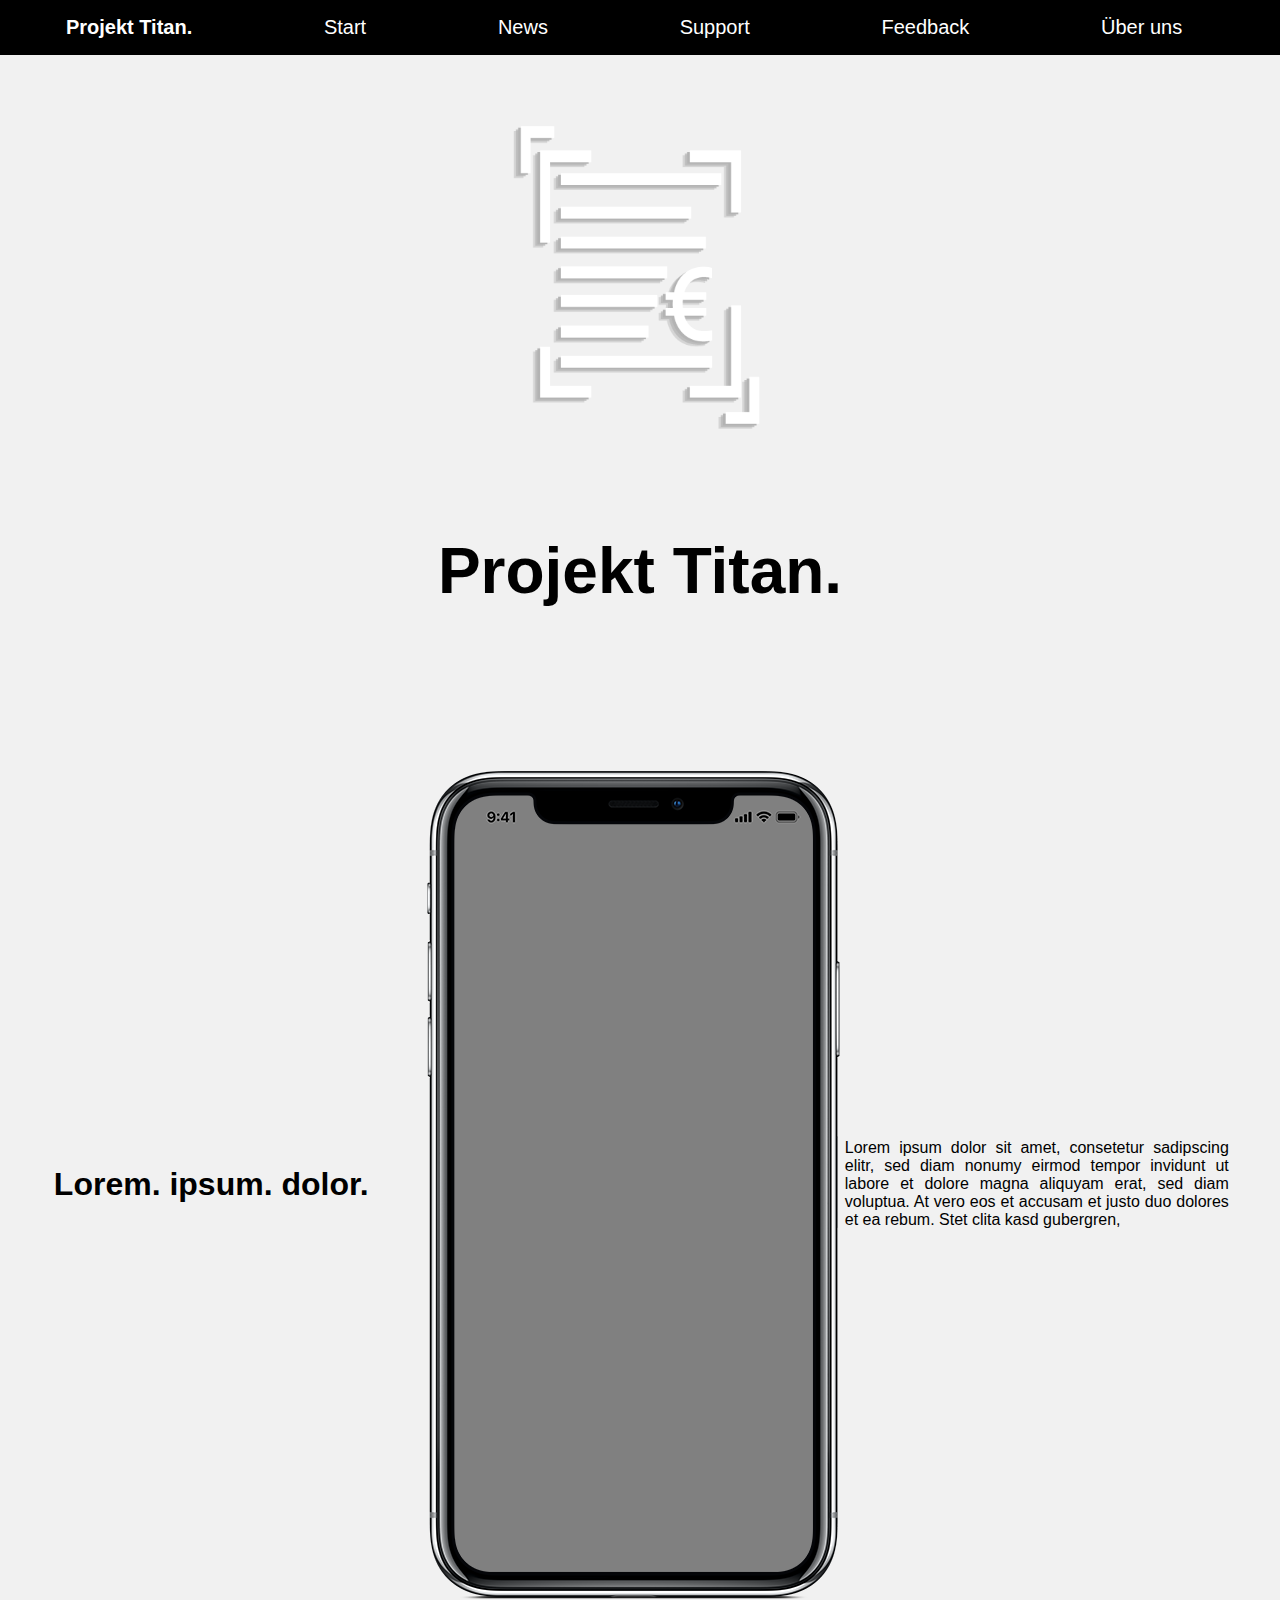
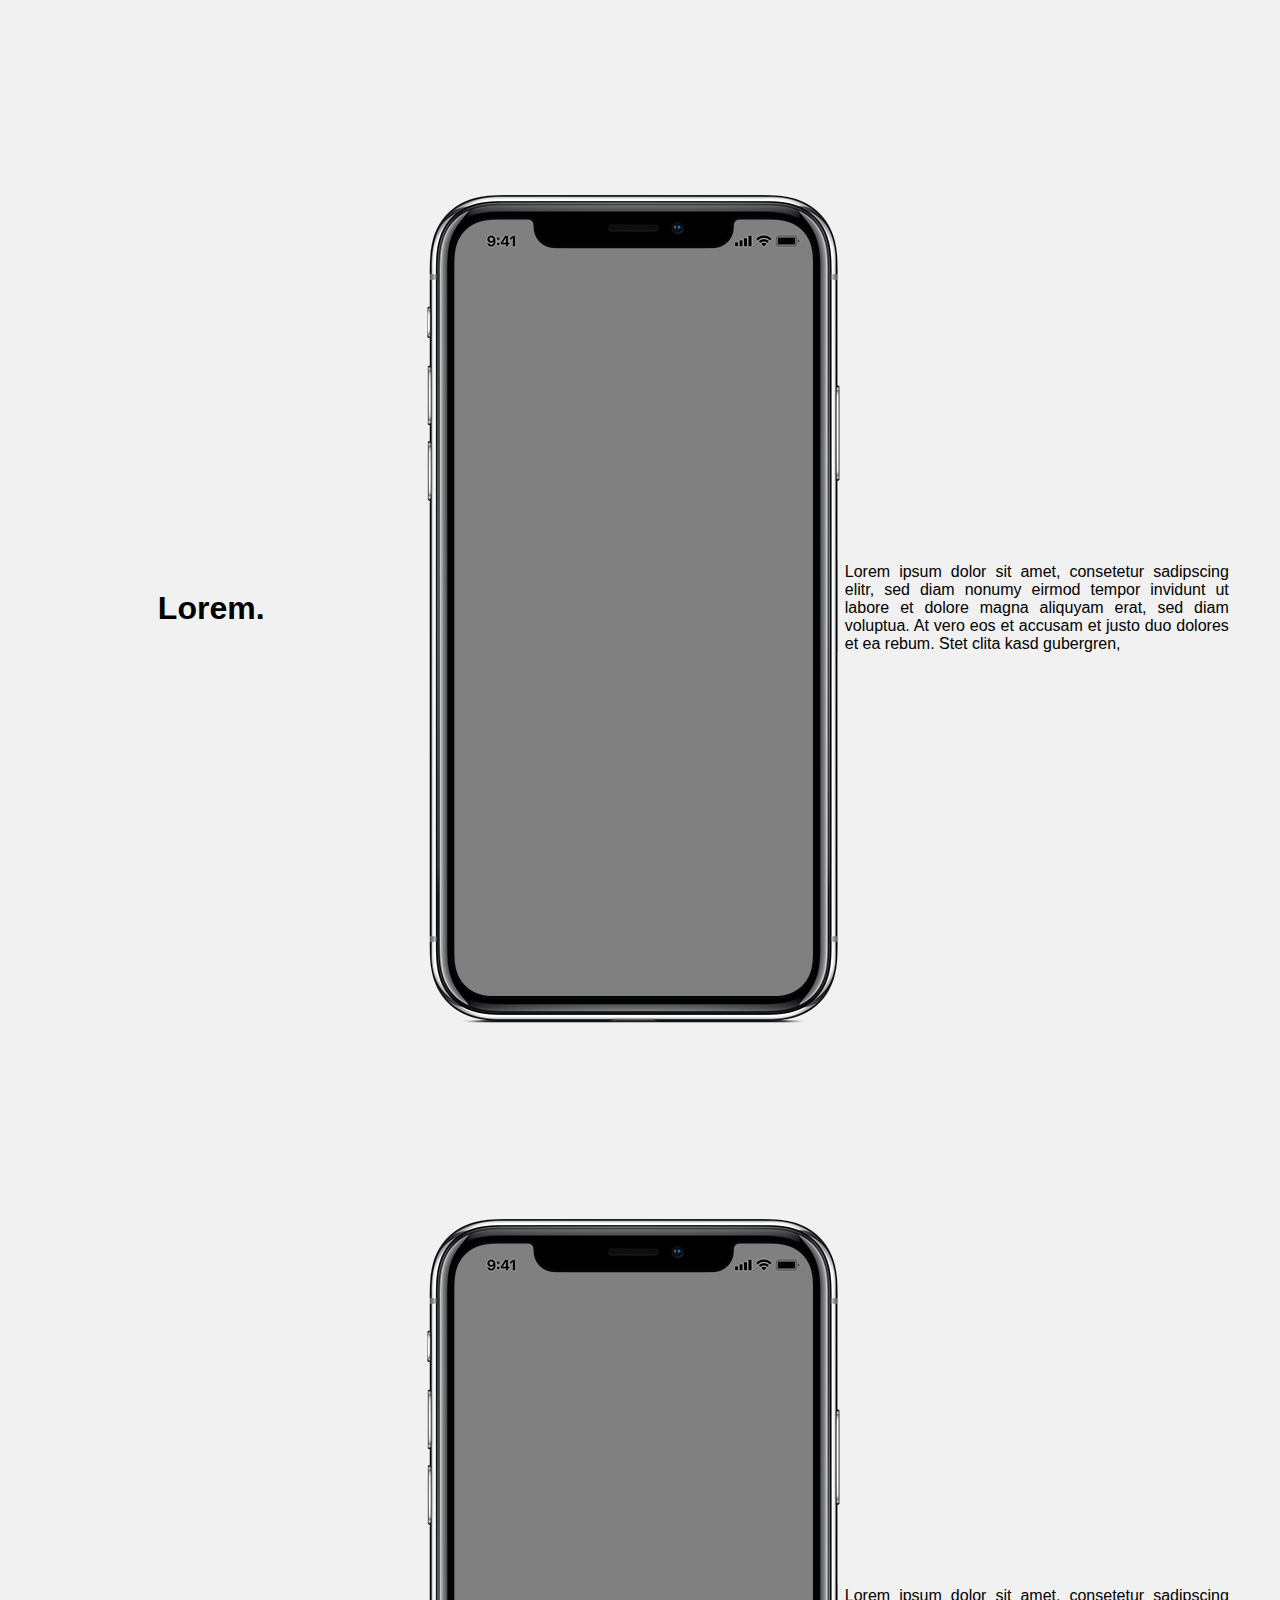
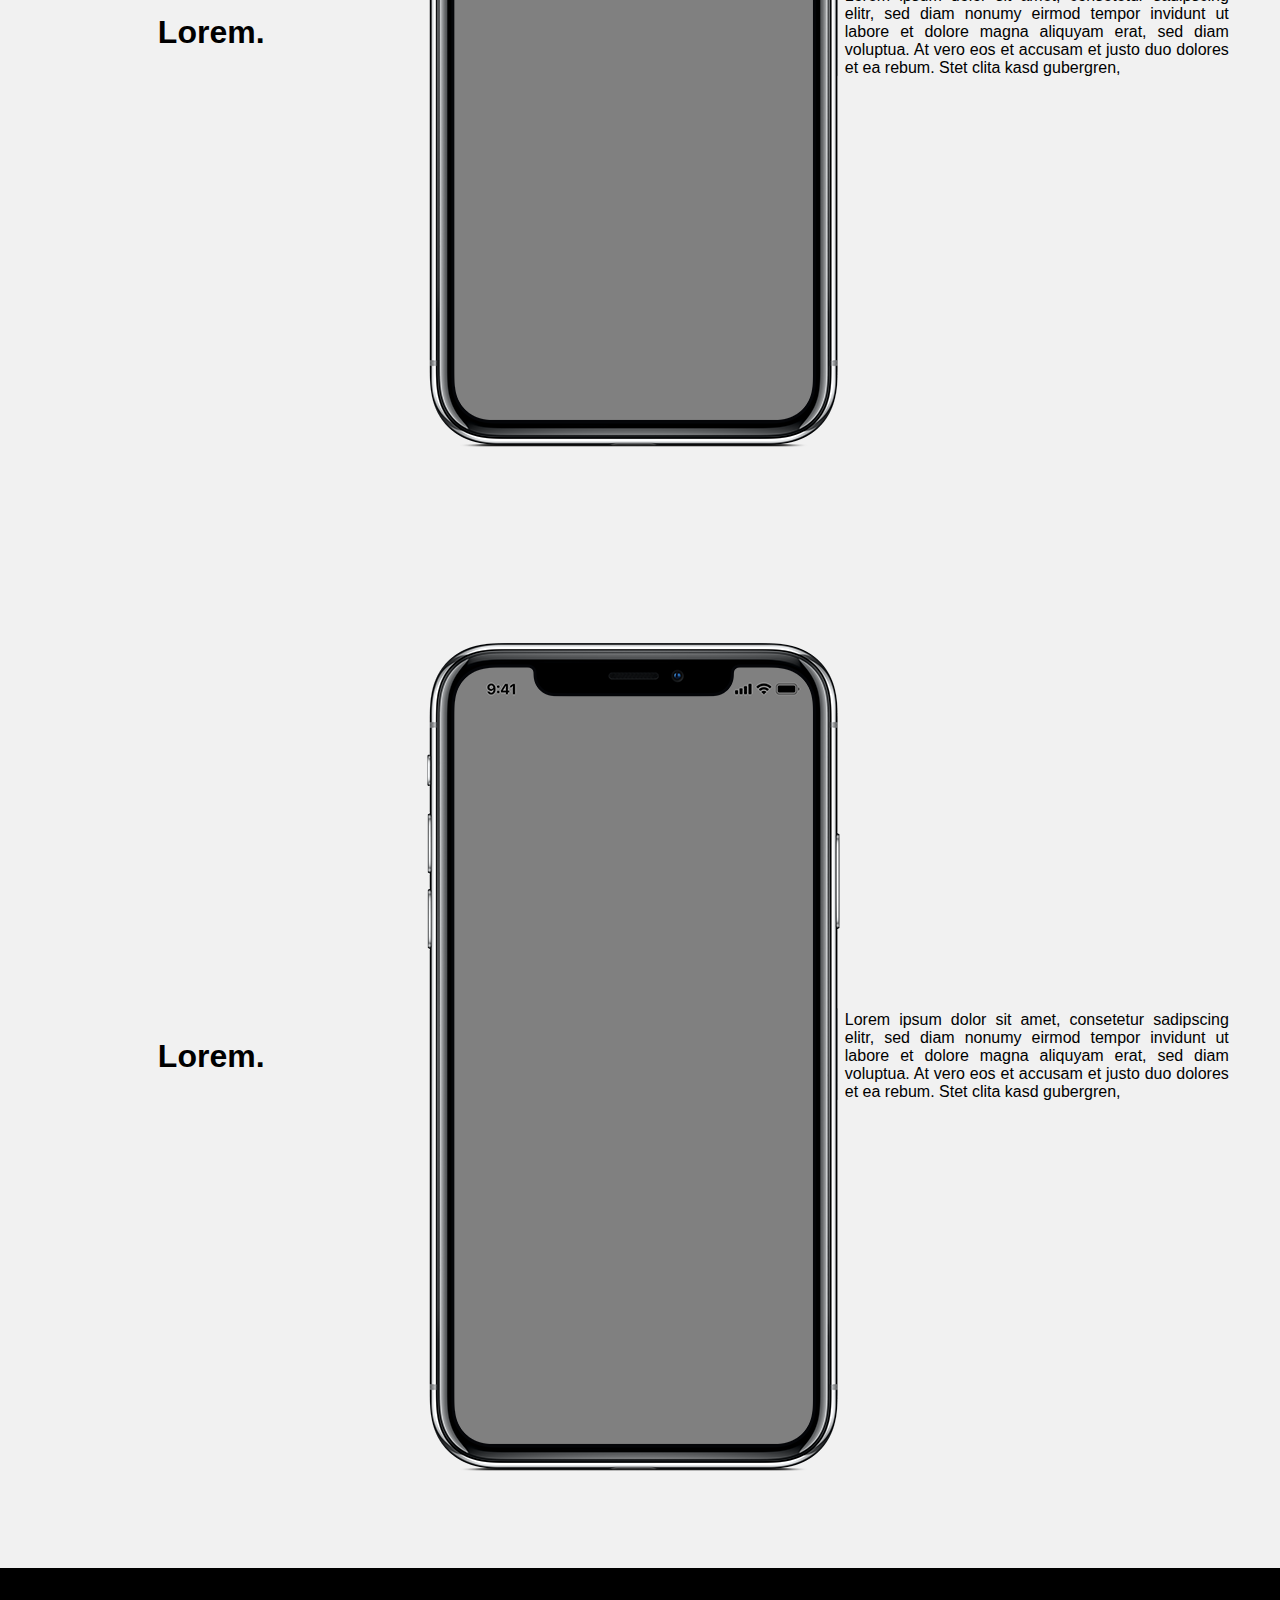
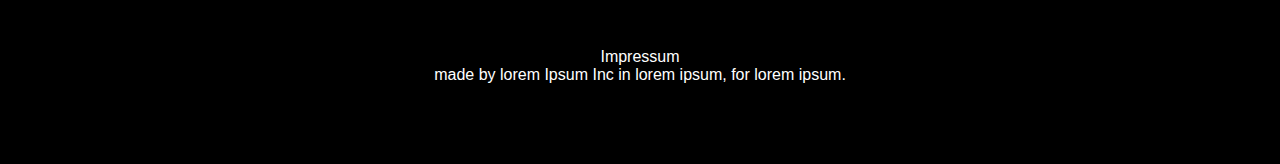
==== index.html @ 903d9c0c "- added über uns. - linked it in all sites..." ====
<!DOCTYPE html>
<html lang="en">
<head>
    <meta charset="UTF-8">
    <title>Projekt Titan</title>
    <link rel="stylesheet" href="style/basic.css">
    <link rel="stylesheet" href="fonts/css/font-awesome.css">
    <link rel="stylesheet" href="style/home.css">
    <link rel="stylesheet" href="style/nav.css">


</head>
<body>


    <nav class="main-menu">
        <p class="titan">Projekt Titan.</p>
        <a class="menu">Start</a>
        <a href="sites/news.html" class="menu">News</a>
        <a class="menu">Support</a>
        <a href="sites/feedback.html" class="menu">Feedback</a>
        <a href="sites/UeberUns.html" class="menu">Über uns</a>

    </nav>

    <main>
        <div class="header">
            <img src="img/Phobit_Logo.png">
            <p>Projekt Titan.</p>

        </div>


        <div class="func1">
            <div class="func">
                <p>Lorem. ipsum. dolor. </p>
            </div>
            <div class="iPhone-img">
                <img src="img/iPhone-X-Silver.png">
            </div>
            <div class="description">
                <p>Lorem ipsum dolor sit amet, consetetur sadipscing elitr, sed diam nonumy eirmod tempor invidunt ut labore et dolore magna aliquyam erat, sed diam voluptua. At vero eos et accusam et justo duo dolores et ea rebum. Stet clita kasd gubergren,</p>
            </div>
        </div>

        <div class="func1">
            <div class="func">
                <p>Lorem.</p>
            </div>
            <div class="iPhone-img">
                <img src="img/iPhone-X-Silver.png">
            </div>
            <div class="description">
                <p>Lorem ipsum dolor sit amet, consetetur sadipscing elitr, sed diam nonumy eirmod tempor invidunt ut labore et dolore magna aliquyam erat, sed diam voluptua. At vero eos et accusam et justo duo dolores et ea rebum. Stet clita kasd gubergren,</p>
            </div>
        </div>
    <div class="func1">
        <div class="func">
            <p>Lorem.</p>
        </div>
        <div class="iPhone-img">
            <img src="img/iPhone-X-Silver.png">
        </div>
        <div class="description">
            <p>Lorem ipsum dolor sit amet, consetetur sadipscing elitr, sed diam nonumy eirmod tempor invidunt ut labore et dolore magna aliquyam erat, sed diam voluptua. At vero eos et accusam et justo duo dolores et ea rebum. Stet clita kasd gubergren,</p>
        </div>
    </div>

    <div class="func1">
        <div class="func">
            <p>Lorem.</p>
        </div>
        <div class="iPhone-img">
            <img src="img/iPhone-X-Silver.png">
        </div>
        <div class="description">
            <p>Lorem ipsum dolor sit amet, consetetur sadipscing elitr, sed diam nonumy eirmod tempor invidunt ut labore et dolore magna aliquyam erat, sed diam voluptua. At vero eos et accusam et justo duo dolores et ea rebum. Stet clita kasd gubergren,</p>
        </div>
    </div>






    </main>

    <footer>
        <p>Impressum</p>
        <p>made by lorem Ipsum Inc in lorem ipsum, for lorem ipsum.</p>
    </footer>

</body>
</html>
---- style/basic.css ----
html{

/*
*
* Put any additional standard things in here!
*
*/

}

html, body{
    font-family: "SF_Pro", sans-serif;
    font-size: medium;
    margin: 0;
    padding: 0;


}

.header{

    margin: 0;
    font-size: 4rem;
    font-weight: 900;
    text-align: center;
    padding: 0rem 2rem;


}

footer{
    padding: 5rem 0rem;
    background-color: black;
}
footer p{
    background-color: black;
    color: white;
    font-weight: 200;


    margin: 0;

    text-align: center;

}


@font-face {
    font-family: SF_Pro;
    src: url(../fonts/font-awesome-4.7.0/SF_Pro.otf);

    font-family: SF_Pro_Bold;
    src: url(../fonts/font-awesome-4.7.0/SF_Pro_Bold.otf);

    font-family: SF_Pro_Light;
    src: url(../fonts/font-awesome-4.7.0/SF_Pro_Light.otf);

    font-family: SF_Pro_Thin;
    src: url(../fonts/font-awesome-4.7.0/SF_Pro_Thin.otf);
}
---- style/home.css ----
html, body{
    margin: 0;
    padding: 0;
    font-family: "SF Pro Display", sans-serif;
    background-color: #f1f1f1;
}



.header{
    margin: 0;
    font-size: 4rem;
    font-weight: 900;
    text-align: center;
    padding: 0rem 0rem;


}

.header img{
    align-self: center;
    width: 360px;
    height: 360px;
    padding-top: 2.5rem;
}


.func1{
    display: flex;
    flex-direction: row;
    align-items: center;

}
.func1 .func{
    max-width: 33%;
    text-align: center;
    flex-grow: 1;

    margin: 0;
    padding: 0;

    font-size: 2rem;
    font-weight: 800;




}
.func1 .description{
    text-align: justify;
    max-width: 30%;
    flex-wrap: wrap;

    margin: 0;
    padding: 0;


    font-weight: 300;


}


.iPhone-img{

    max-width: 33%;
    flex-grow: 1;
    display: flex;
    margin: 0;
    padding: 0;
    justify-content: center;

}
.iPhone-img img{
    justify-content: center;
}

/*
footer{
    padding: 5rem 0rem;
    background-color: black;
}
footer p{
    background-color: black;
    color: white;
    font-weight: 200;


    margin: 0;

    text-align: center;

}
*/

@media screen and (max-width: 1200px){
    .iPhone-img img{
        max-width: 195px;
        height: 341px;
    }
    nav{
        flex-direction: column;
        font-size: 1.25rem;
        margin: 0;
        padding: 0;
    }
    nav p{
        padding: 1rem 0;
        margin: 0;
        width: 100%;
    }
    nav .titan{
        text-align: center;
        font-size: 1.75rem;
        width: 100%;
    }
    .func1{
        flex-direction: column;
    }
    .func1 .func{
        max-width: 90%;
    }
    .func1 .description{
        max-width: 70%;
    }


}
---- style/nav.css ----
nav{
    display: flex;
    flex-direction: row;
    background-color: black;
    padding: 0;
    margin: 0;
    padding-right: 2rem;
    justify-content: flex-end;
    font-size: 1.25rem;
    align-items: center;
    overflow: auto;
}
nav a, nav p.titan{
    margin: 0;
    padding: 1rem 4rem;
    font-weight: 200;
    color: white;
    flex-grow: 1;
    background-color: black;
    text-align: center;
    transition: 1s ease;
    text-decoration: none;


}
nav p.titan{
    font-weight: bolder;
    align-self: flex-start;

}

nav a.menu:hover{
    background-color: dimgray;
    cursor: pointer;

}


@media screen and (max-width: 1200px){
    nav{
        flex-direction: column;
        justify-content: center;
    }
    p.titan{
        font-size: 0;
        width: 100%;
        padding: 0rem;
        margin: 0;
    }
    nav a{
        width: 100%;
        padding-top: 1rem;
        padding-bottom: 0.75rem;
        margin: 0;
    }
}
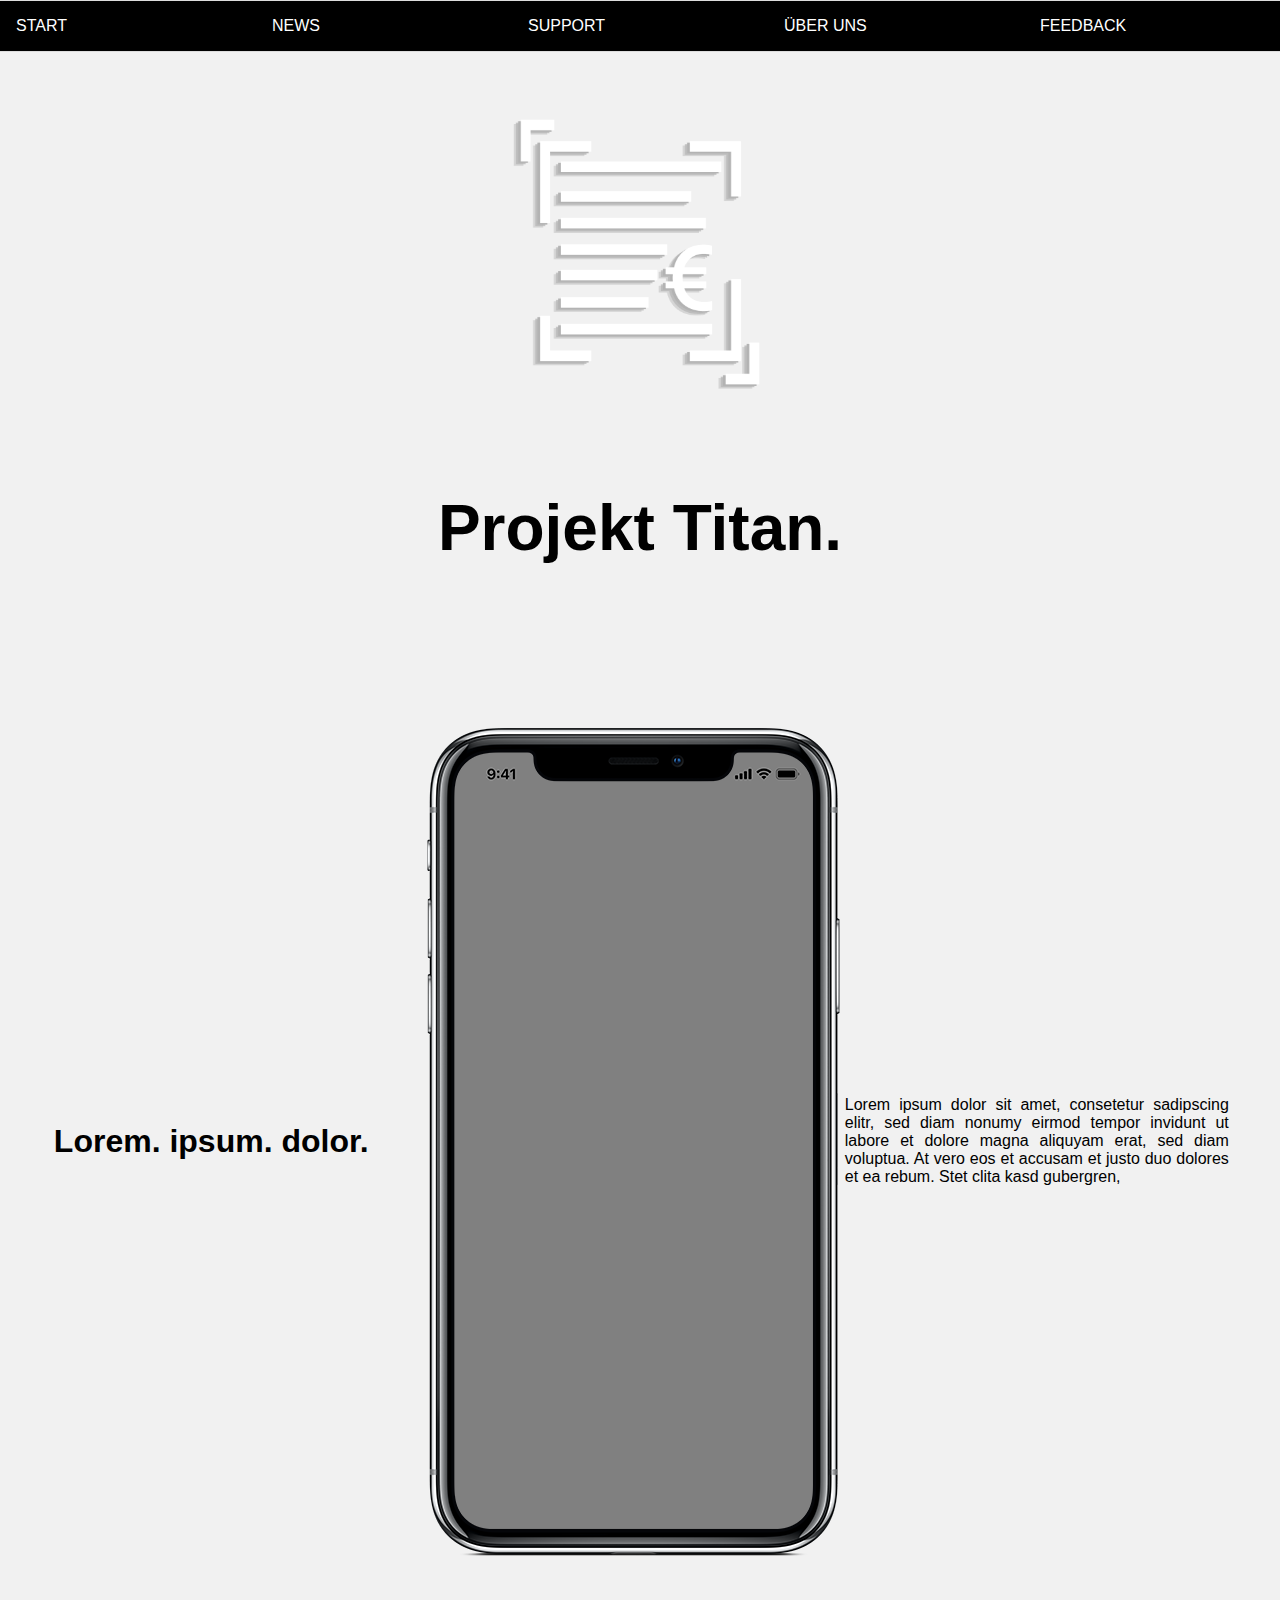
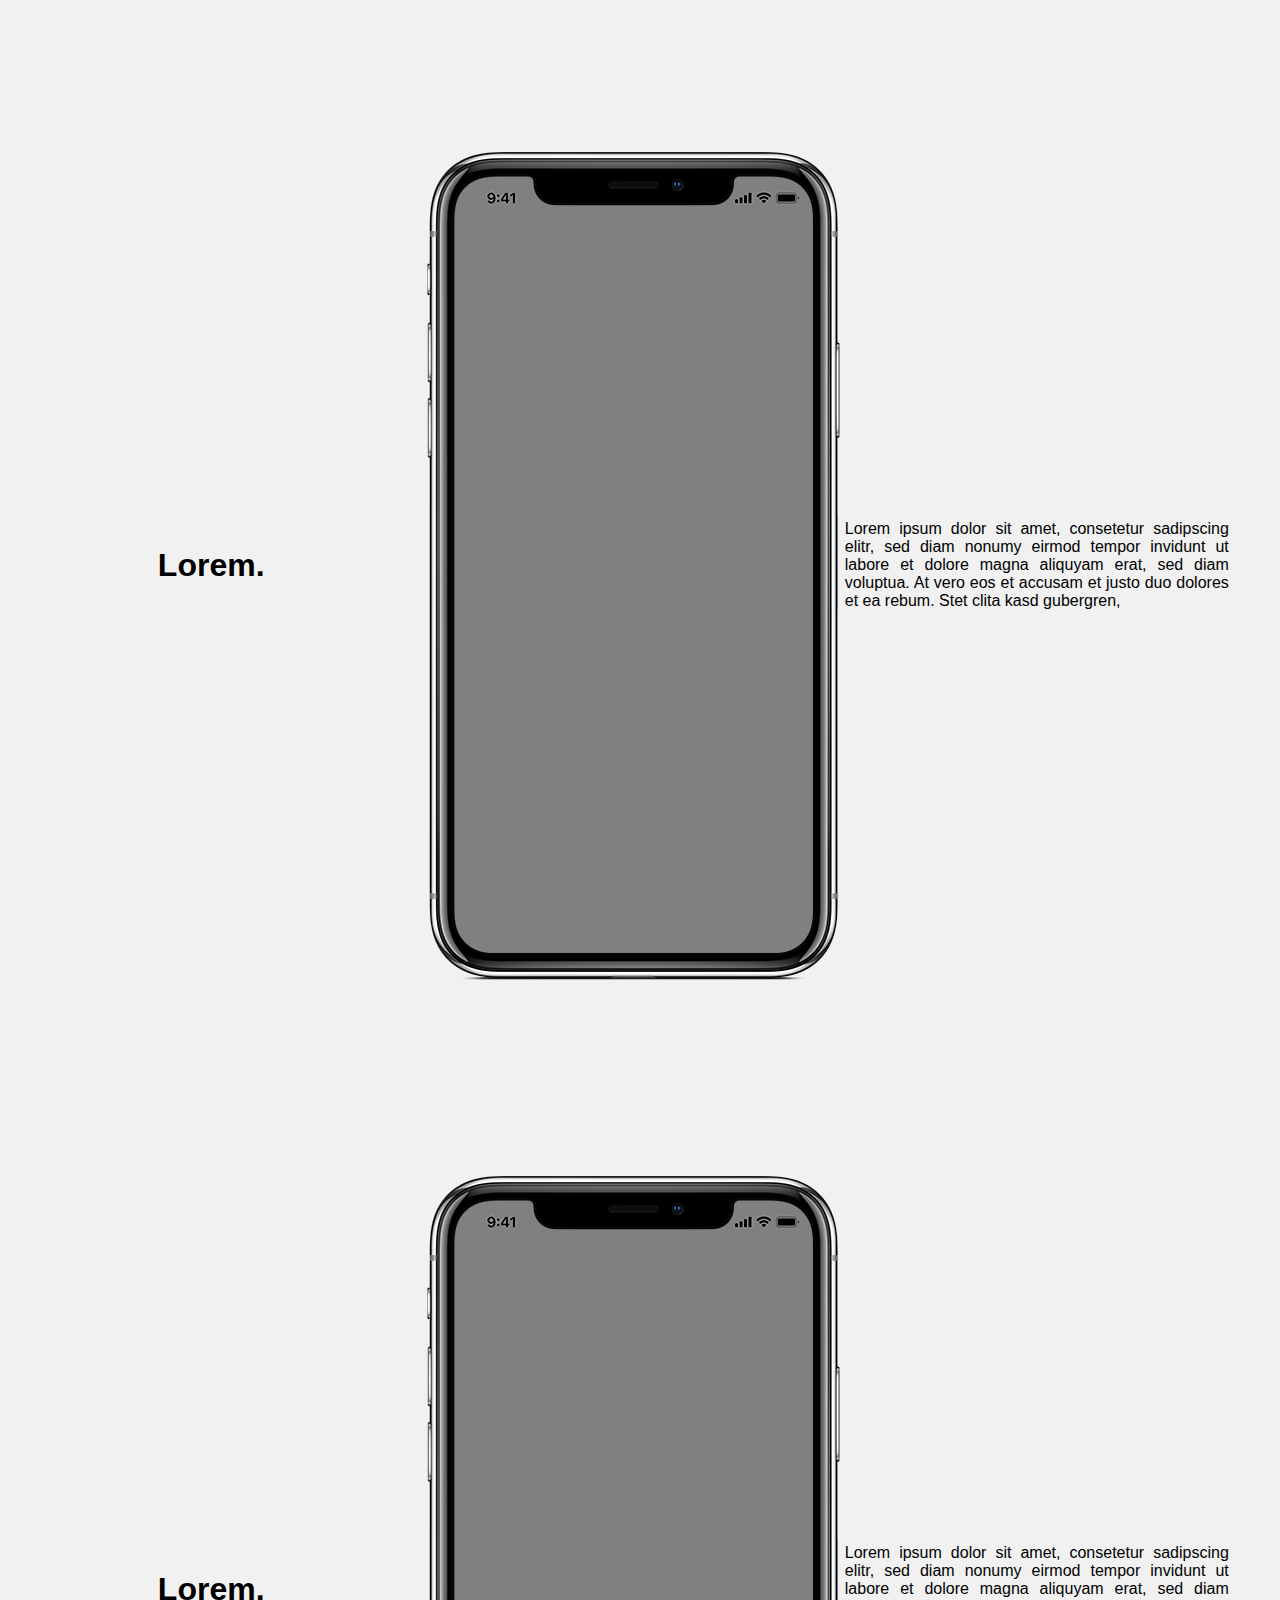
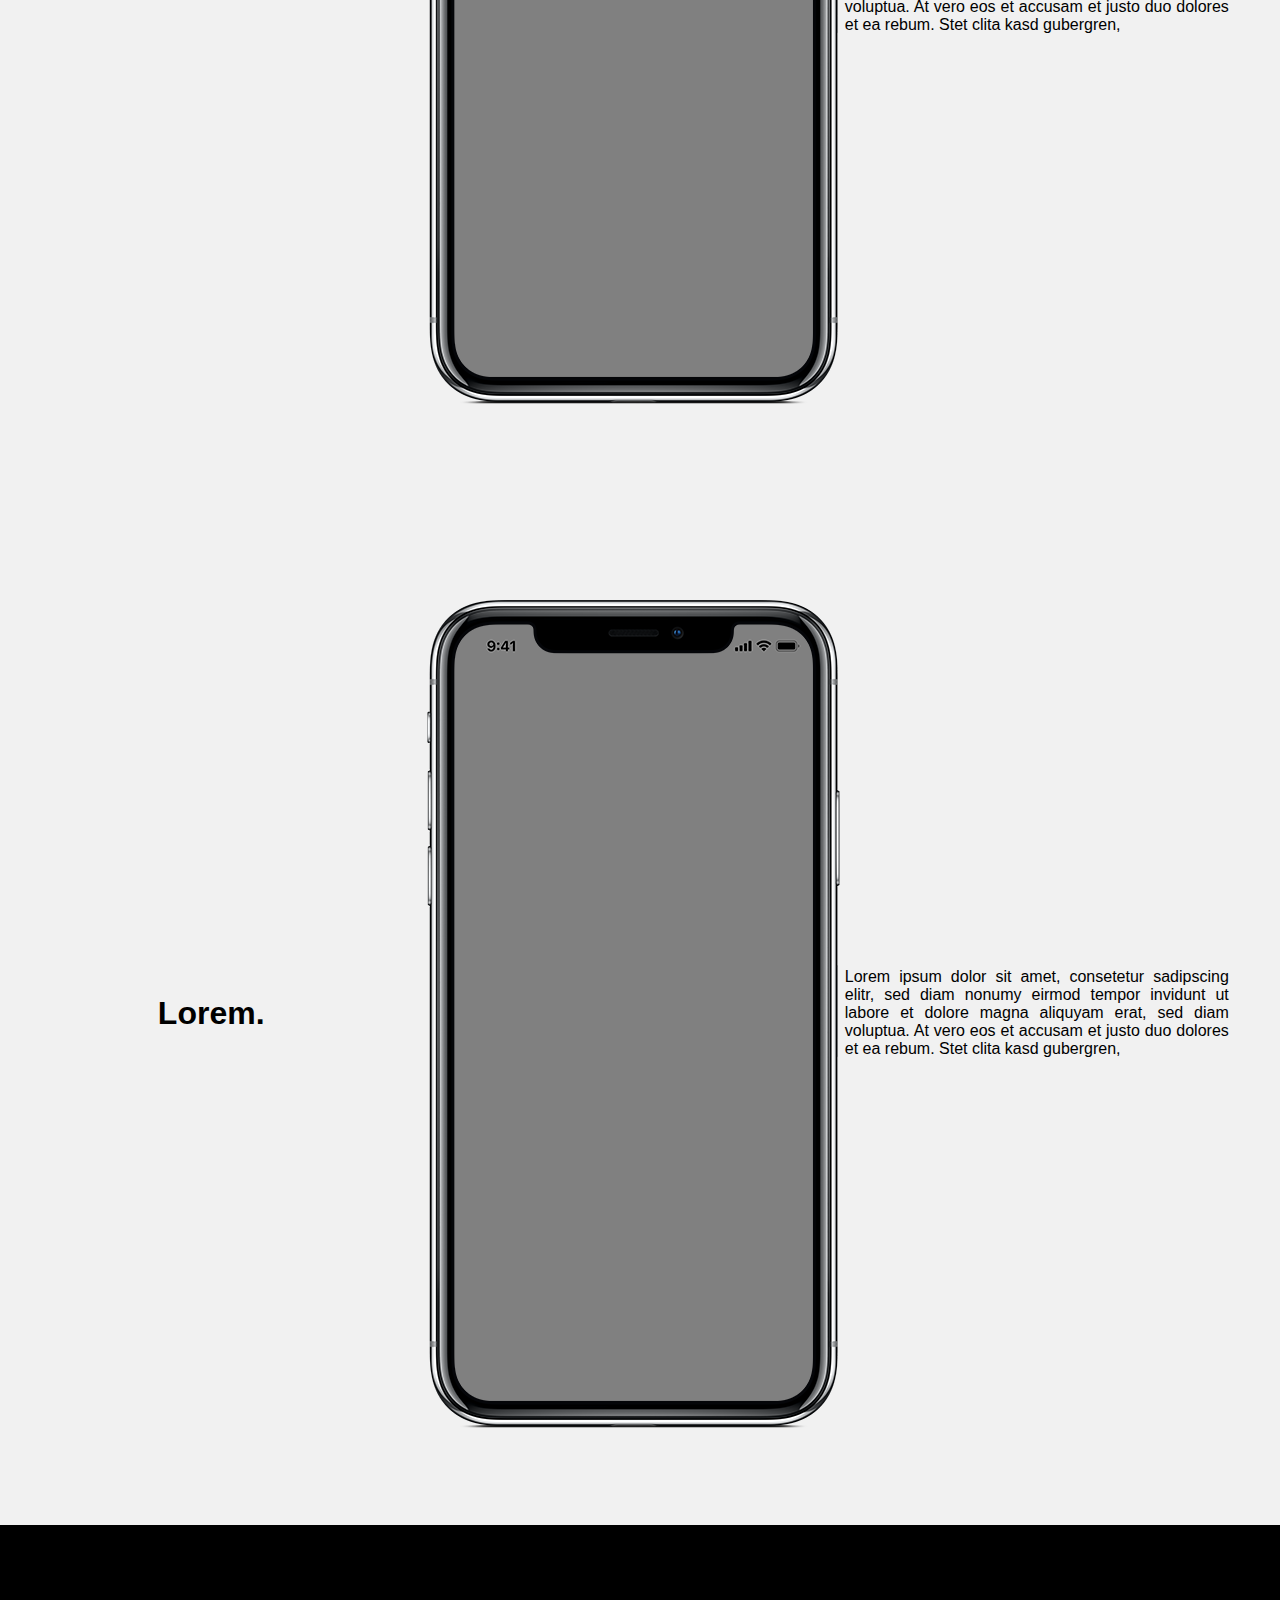
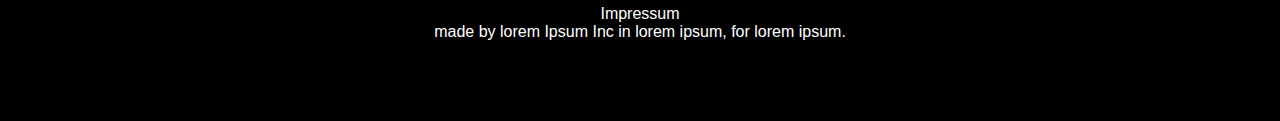
==== commit 3cd07108: "Added sticky" ====
--- a/index.html
+++ b/index.html
@@ -6,22 +6,27 @@
     <link rel="stylesheet" href="style/basic.css">
     <link rel="stylesheet" href="fonts/css/font-awesome.css">
     <link rel="stylesheet" href="style/home.css">
-    <link rel="stylesheet" href="style/nav.css">
+    <link rel="stylesheet" href="style/newNav.css">
+    <script src="js/sticky.js" defer="defer"></script>
 
 
 </head>
 <body>
 
 
-    <nav class="main-menu">
-        <p class="titan">Projekt Titan.</p>
-        <a class="menu">Start</a>
-        <a href="sites/news.html" class="menu">News</a>
-        <a class="menu">Support</a>
-        <a href="sites/feedback.html" class="menu">Feedback</a>
-        <a href="sites/UeberUns.html" class="menu">Über uns</a>
-
-    </nav>
+<nav class="main-navigation" id="navbar">
+    <ul class="menu">
+        <li><a href="#">Start</a></li>
+        <li><a href="sites/news.html">News</a></li>
+        <li class="menu-item-has-children"><a href="#">Support</a>
+            <ul class="sub-menu">
+                <li><a href="#">Q&A</a></li>
+            </ul>
+        </li>
+        <li><a href="sites/UeberUns.html">Über uns</a></li>
+        <li><a href="sites/feedback.html">Feedback</a></li>
+    </ul>
+</nav>
 
     <main>
         <div class="header">
@@ -90,5 +95,25 @@
         <p>made by lorem Ipsum Inc in lorem ipsum, for lorem ipsum.</p>
     </footer>
 
+
+
+<!--<script>-->
+    <!--window.onscroll = function() {myFunction()};-->
+
+    <!--var navbar = document.getElementById("navbar");-->
+    <!--var sticky = navbar.offsetTop;-->
+
+    <!--function myFunction() {-->
+        <!--if (window.pageYOffset >= sticky) {-->
+            <!--navbar.classList.add("sticky")-->
+        <!--} else {-->
+            <!--navbar.classList.remove("sticky");-->
+        <!--}-->
+    <!--}-->
+<!--</script>-->
+
+
+
+
 </body>
 </html>--- a/style/newNav.css
+++ b/style/newNav.css
@@ -0,0 +1,125 @@
+html{
+    margin: 0;
+    padding: 0;
+}
+
+
+
+*{
+    box-sizing:border-box;
+    font-family:"SF Pro Display", sans-serif;
+}
+
+.main-navigation{
+    border-top:1px solid #ddd;
+    border-bottom:1px solid #ddd;
+    background: black;
+    margin: 0;
+}
+.sticky {
+    position: fixed;
+    top: 0;
+    width: 100%
+}
+.sticky + .content {
+    padding-top: 60px;
+}
+
+ul{
+    margin:0;
+    padding:0;
+}
+
+.menu {
+    display: flex;
+    flex-direction: column;
+}
+
+li{
+    display:block;
+    list-style-type:none;
+    text-transform: uppercase;
+    width: 20%;
+}
+
+li a{
+    display:flex;
+    text-align:center;
+    text-decoration:none;
+    color: white;
+    padding:1rem;
+}
+
+li a:hover{
+    background:#777;
+    color:#fff;
+    transition: 0.5s ease;
+}
+
+
+@media (min-width: 800px) {
+    .menu{
+        flex-direction:row;
+        justify-content:space-between;
+    }
+}
+
+.menu-item-has-children > a:after{
+    font-family:'SF Pro Display';
+    padding:1px;
+    width: 100%;
+}
+
+nav ul ul {
+    display: none;
+}
+
+@media (min-width: 800px) {
+    nav ul ul {
+        display: none;
+        position:absolute;
+    }
+}
+
+nav ul li:hover > ul {
+    display:block;
+    color:#fff;
+    padding-left:2rem;
+}
+
+@media (min-width: 800px) {
+    nav ul li:hover > ul {
+        padding-left:0;
+        background:#777;
+    }
+
+    nav ul li:hover > ul a{
+        color:#fff;
+    }
+
+    .sub-menu li{
+        display:flex;
+        padding-right:2em;
+    }
+
+    .sub-menu li:hover, li a:hover{
+        background:#ddd;
+        color:#777;
+    }
+
+
+nav ul ul ul{
+    margin:0 0 0 100%;
+    box-shadow: 0 0 2px rgba(0, 0, 0, 0.6);
+}
+
+.menu-item-has-children .menu-item-has-children > a:after{
+    font-family:'SF Pro Display';
+    padding:1px;
+    transform: rotate(-90deg);
+}
+
+}
+
+
+
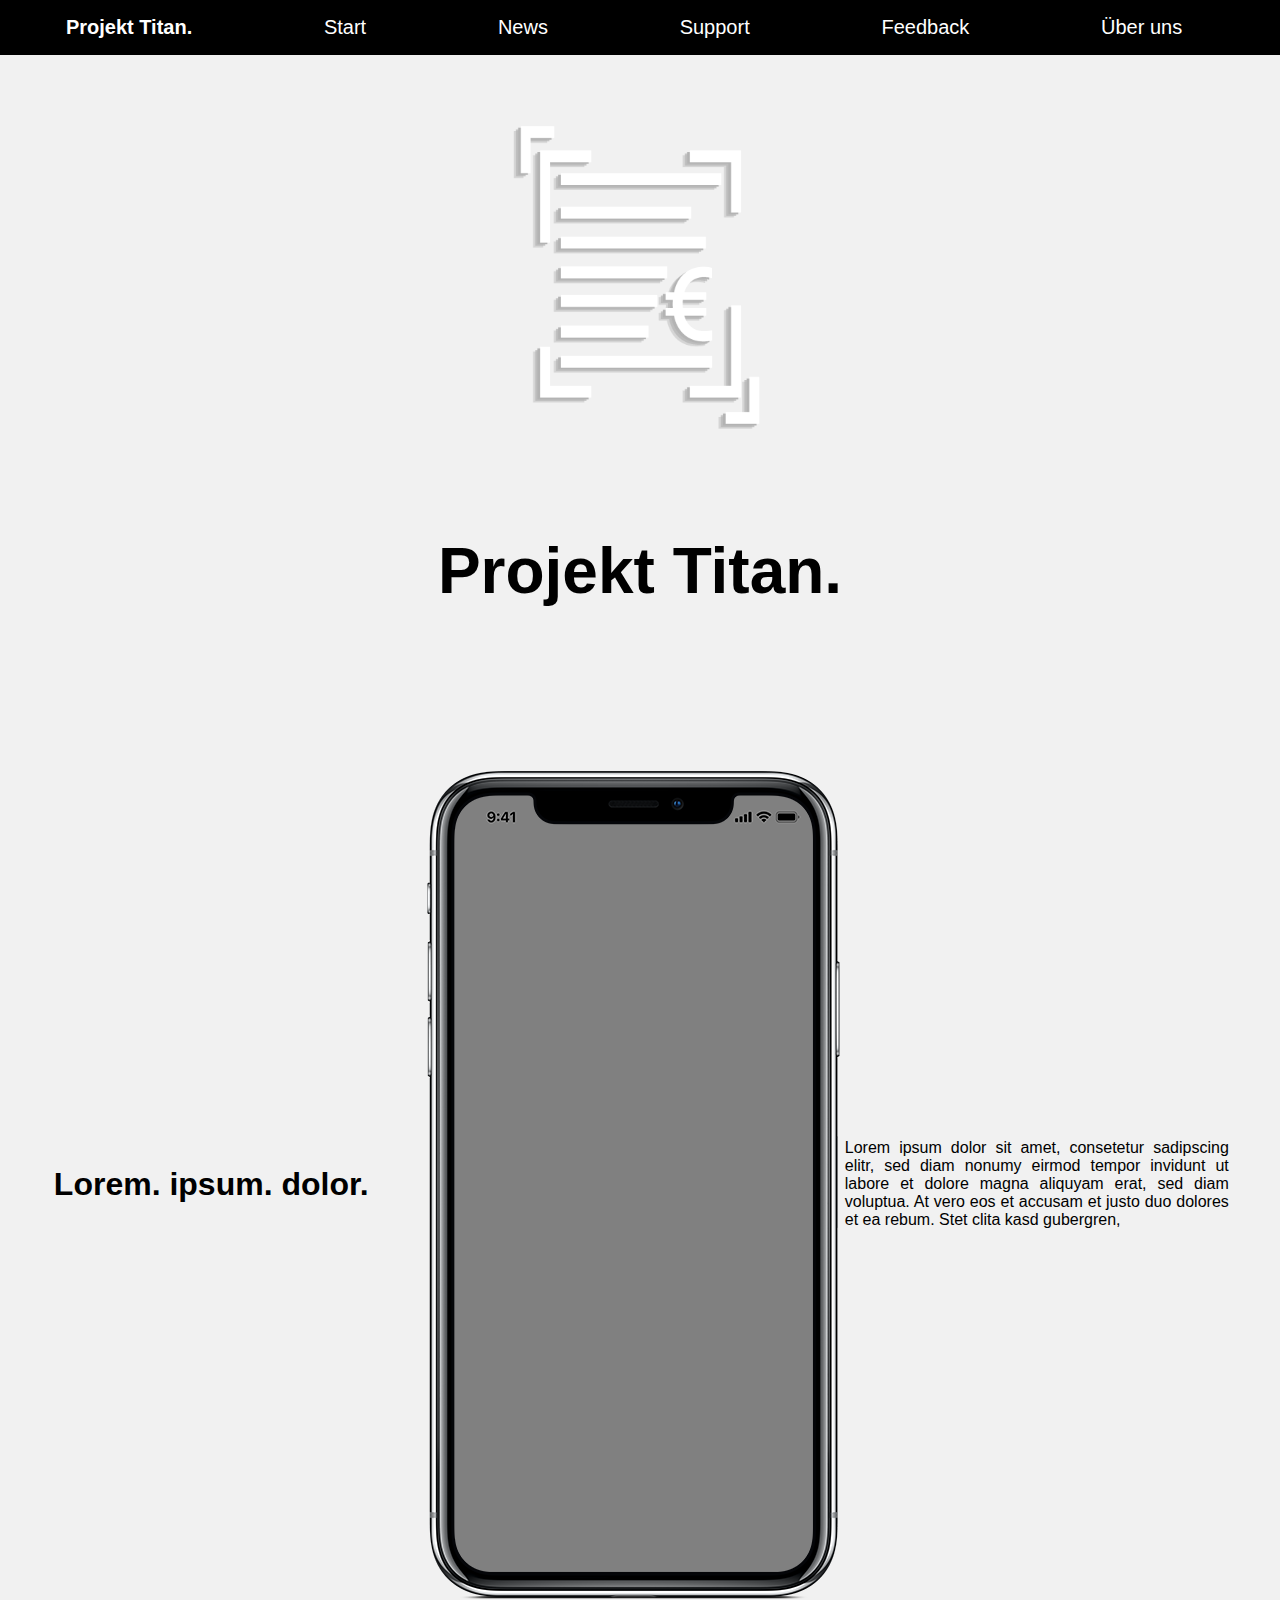
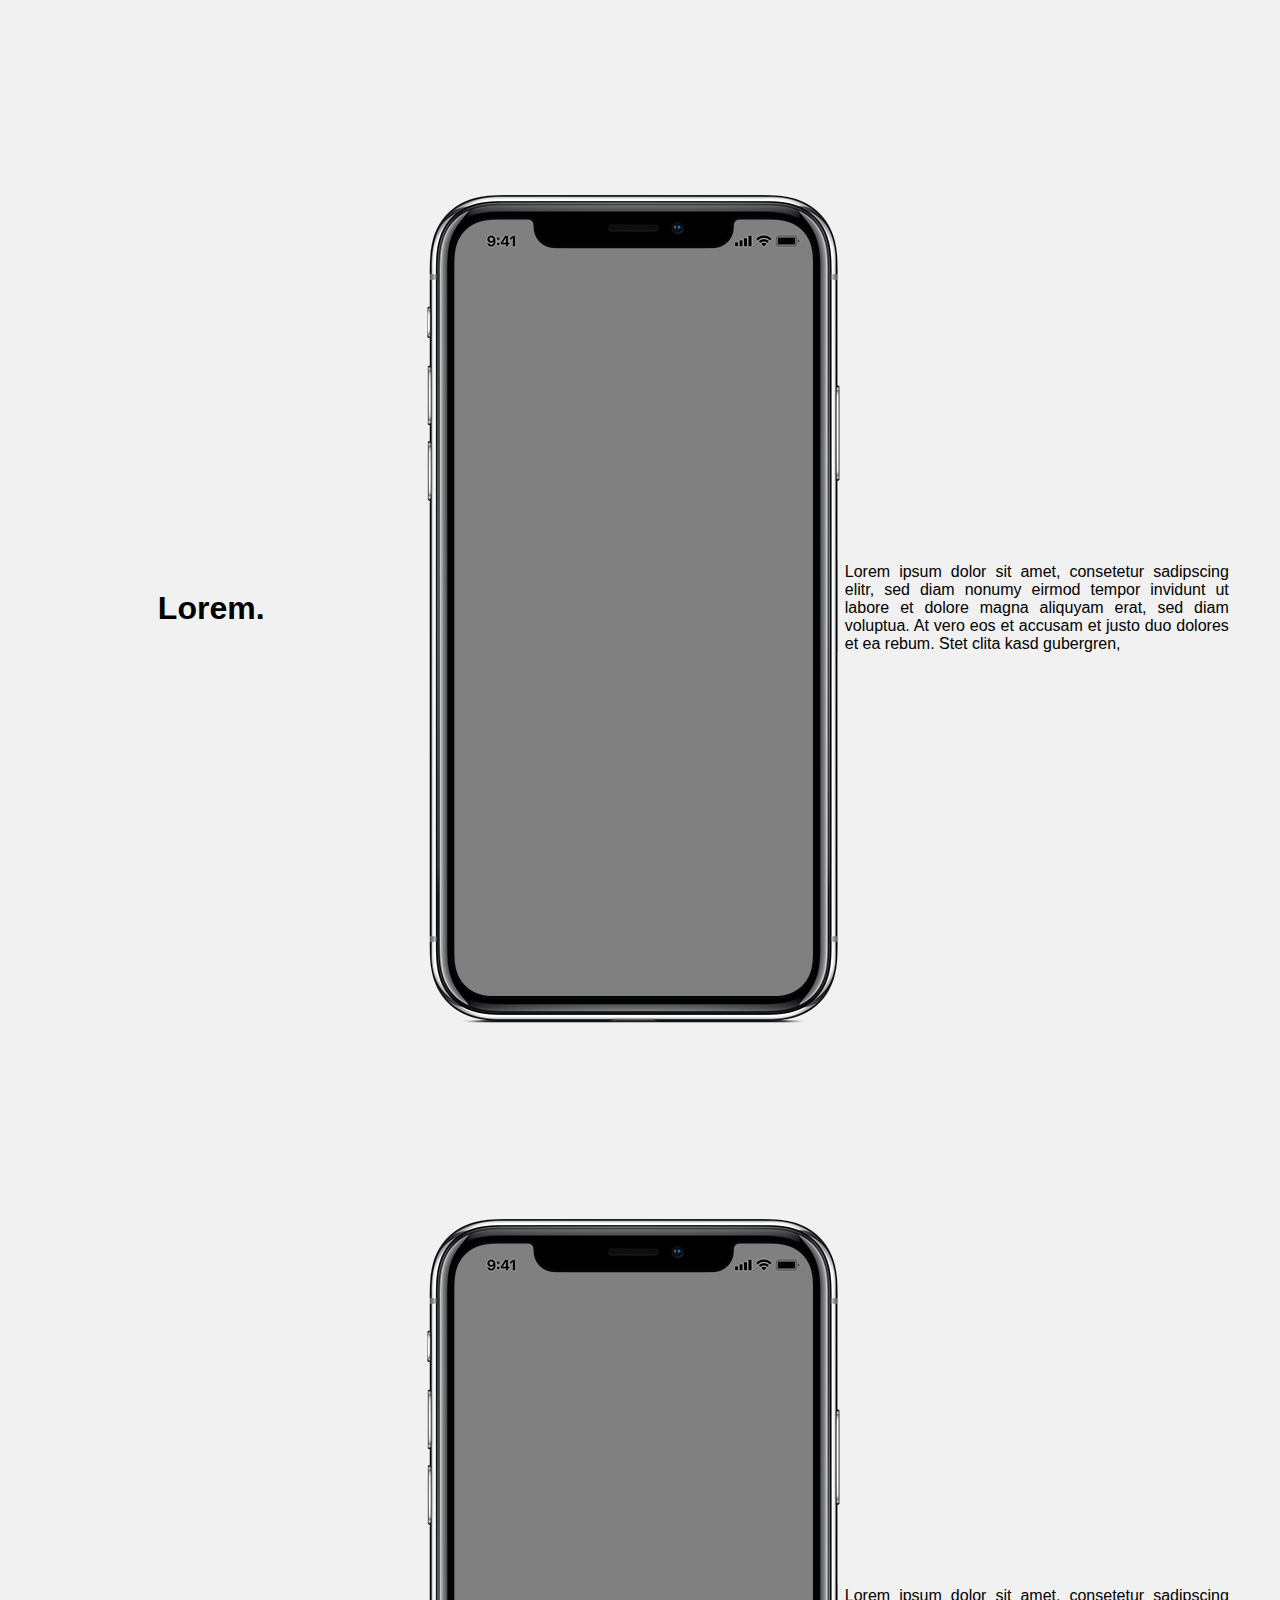
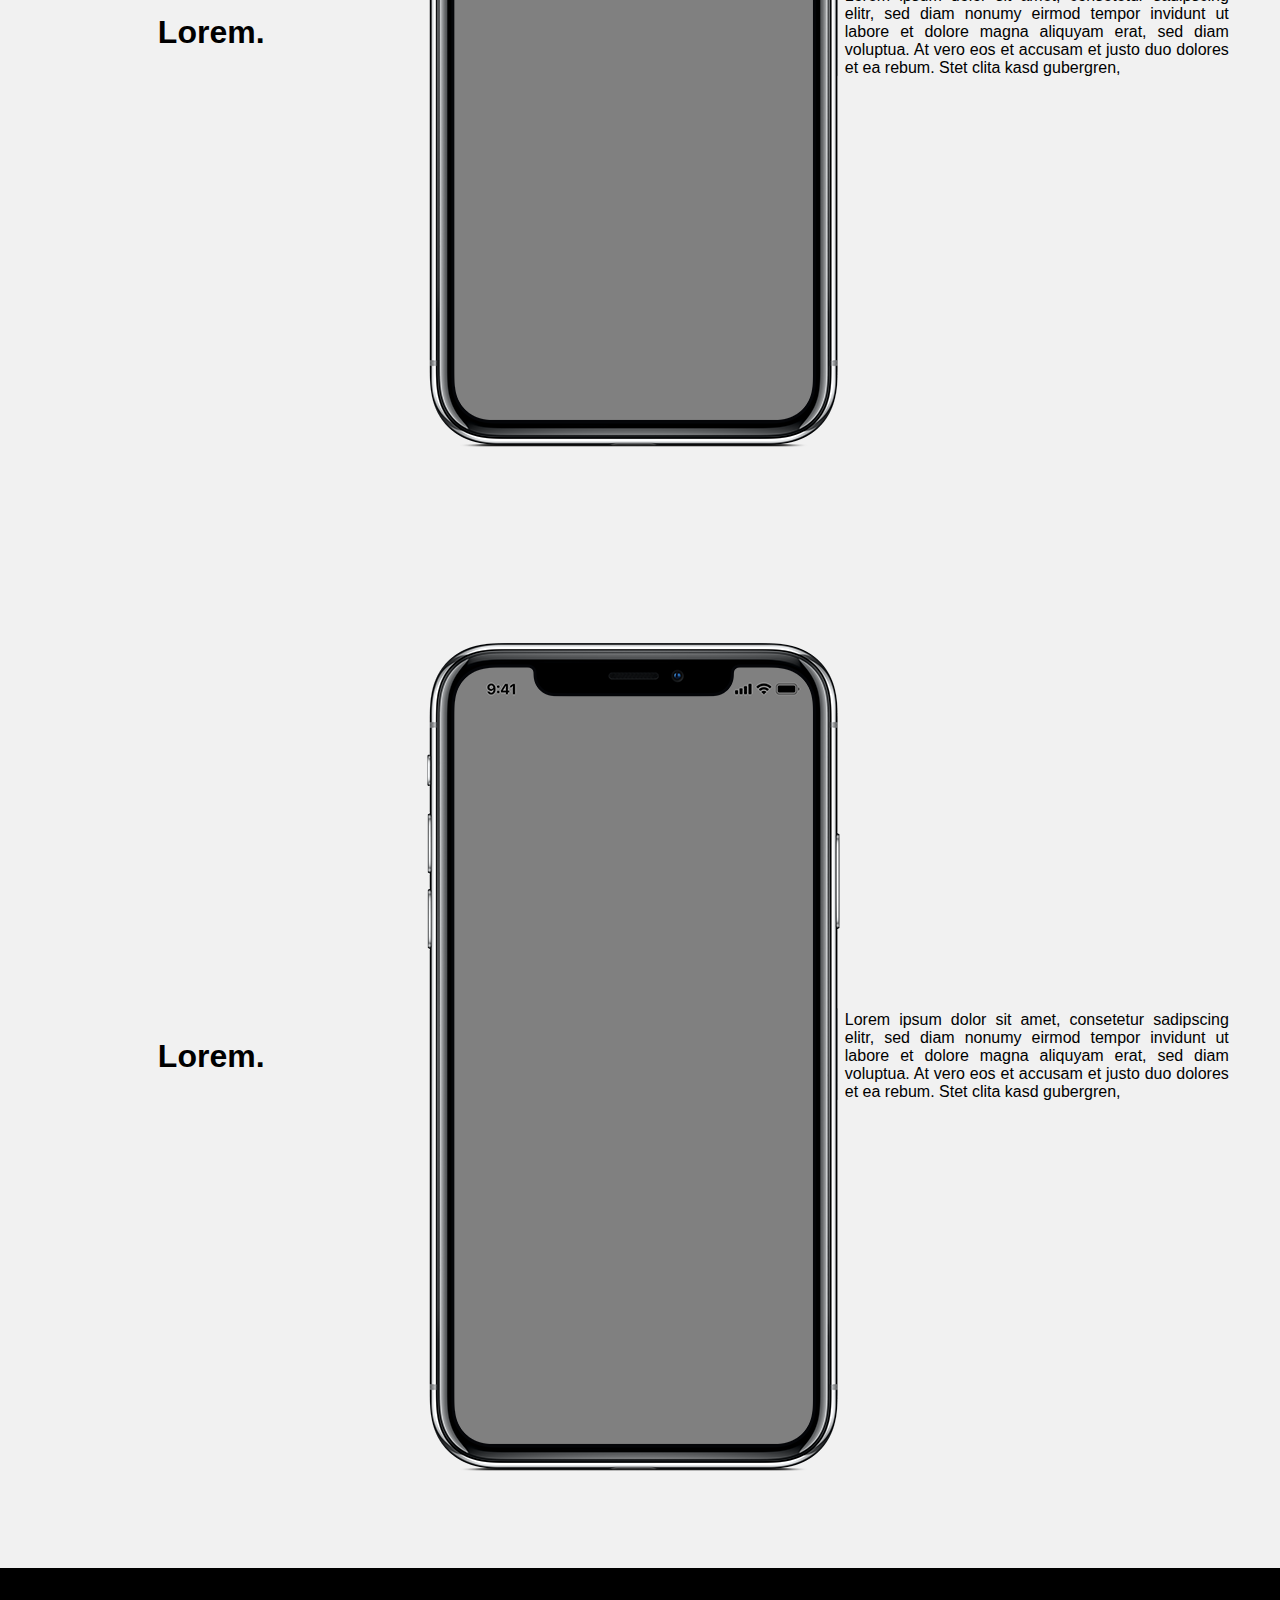
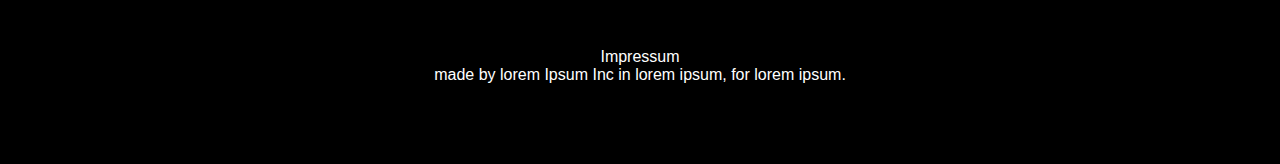
==== commit a7595d88: "Added Support Website (nicht ALLES fertig)" ====
--- a/index.html
+++ b/index.html
@@ -6,27 +6,22 @@
     <link rel="stylesheet" href="style/basic.css">
     <link rel="stylesheet" href="fonts/css/font-awesome.css">
     <link rel="stylesheet" href="style/home.css">
-    <link rel="stylesheet" href="style/newNav.css">
-    <script src="js/sticky.js" defer="defer"></script>
+    <link rel="stylesheet" href="style/nav.css">
 
 
 </head>
 <body>
 
 
-<nav class="main-navigation" id="navbar">
-    <ul class="menu">
-        <li><a href="#">Start</a></li>
-        <li><a href="sites/news.html">News</a></li>
-        <li class="menu-item-has-children"><a href="#">Support</a>
-            <ul class="sub-menu">
-                <li><a href="#">Q&A</a></li>
-            </ul>
-        </li>
-        <li><a href="sites/UeberUns.html">Über uns</a></li>
-        <li><a href="sites/feedback.html">Feedback</a></li>
-    </ul>
-</nav>
+    <nav class="main-menu">
+        <p class="titan">Projekt Titan.</p>
+        <a class="menu">Start</a>
+        <a href="sites/news.html" class="menu">News</a>
+        <a href="sites/support.html" class="menu">Support</a>
+        <a class="menu">Feedback</a>
+        <a class="menu">Über uns</a>
+
+    </nav>
 
     <main>
         <div class="header">
@@ -95,25 +90,5 @@
         <p>made by lorem Ipsum Inc in lorem ipsum, for lorem ipsum.</p>
     </footer>
 
-
-
-<!--<script>-->
-    <!--window.onscroll = function() {myFunction()};-->
-
-    <!--var navbar = document.getElementById("navbar");-->
-    <!--var sticky = navbar.offsetTop;-->
-
-    <!--function myFunction() {-->
-        <!--if (window.pageYOffset >= sticky) {-->
-            <!--navbar.classList.add("sticky")-->
-        <!--} else {-->
-            <!--navbar.classList.remove("sticky");-->
-        <!--}-->
-    <!--}-->
-<!--</script>-->
-
-
-
-
 </body>
 </html>--- a/style/nav.css
+++ b/style/nav.css
@@ -0,0 +1,60 @@
+nav{
+    display: flex;
+    flex-direction: row;
+    background-color: black;
+    padding: 0;
+    margin: 0;
+    padding-right: 2rem;
+    justify-content: flex-end;
+    font-size: 1.25rem;
+    align-items: center;
+    overflow: auto;
+}
+nav a, nav p.titan{
+    margin: 0;
+    padding: 1rem 4rem;
+    font-weight: 200;
+    color: white;
+    flex-grow: 1;
+    background-color: black;
+    text-align: center;
+    transition: 1s ease;
+    text-decoration: none;
+
+
+}
+nav p.titan{
+    font-weight: bolder;
+    align-self: flex-start;
+
+}
+
+nav a.menu:hover{
+    background-color: dimgray;
+    cursor: pointer;
+
+}
+
+
+@media screen and (max-width: 1200px){
+    nav{
+        flex-direction: column;
+        justify-content: center;
+    }
+    p.titan{
+        font-size: 0;
+        width: 100%;
+        padding: 0rem;
+        margin: 0;
+    }
+    nav a{
+        width: 100%;
+        padding-top: 1rem;
+        padding-bottom: 0.75rem;
+        margin: 0;
+    }
+}
+
+
+
+
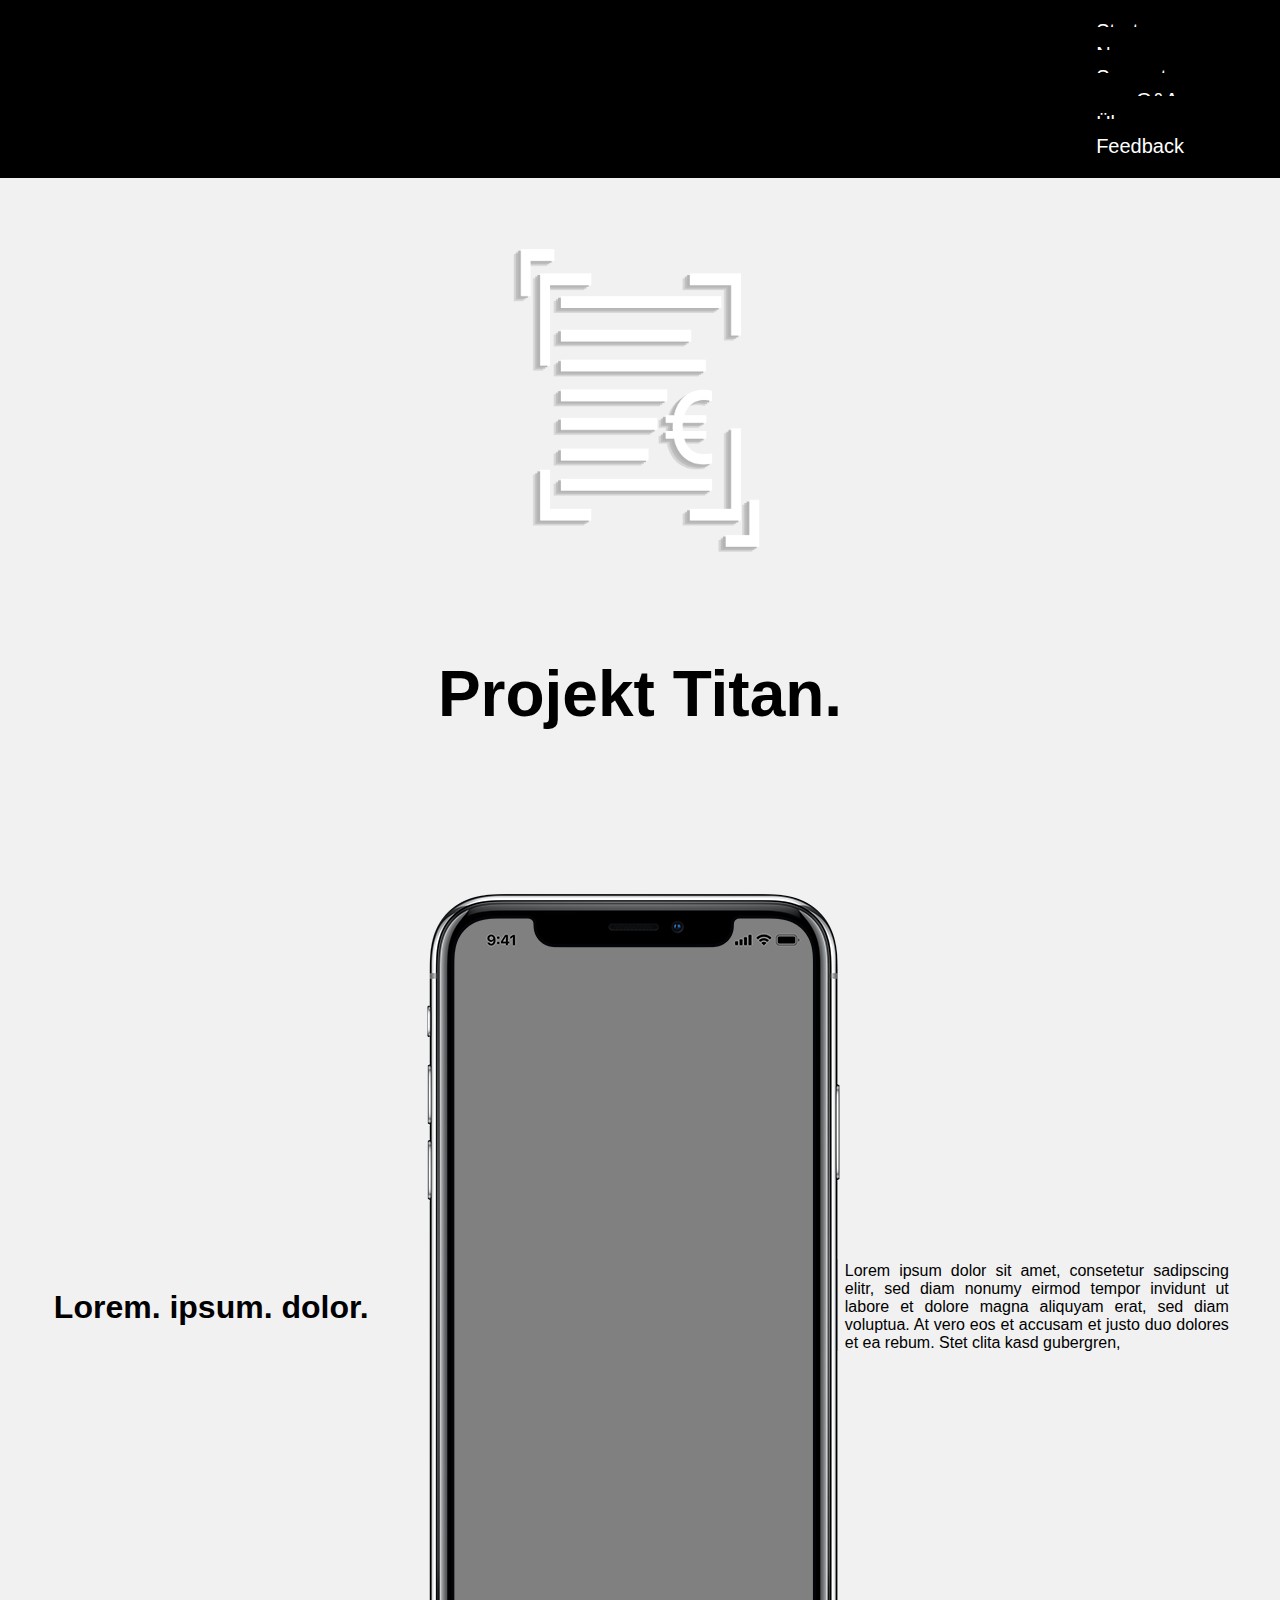
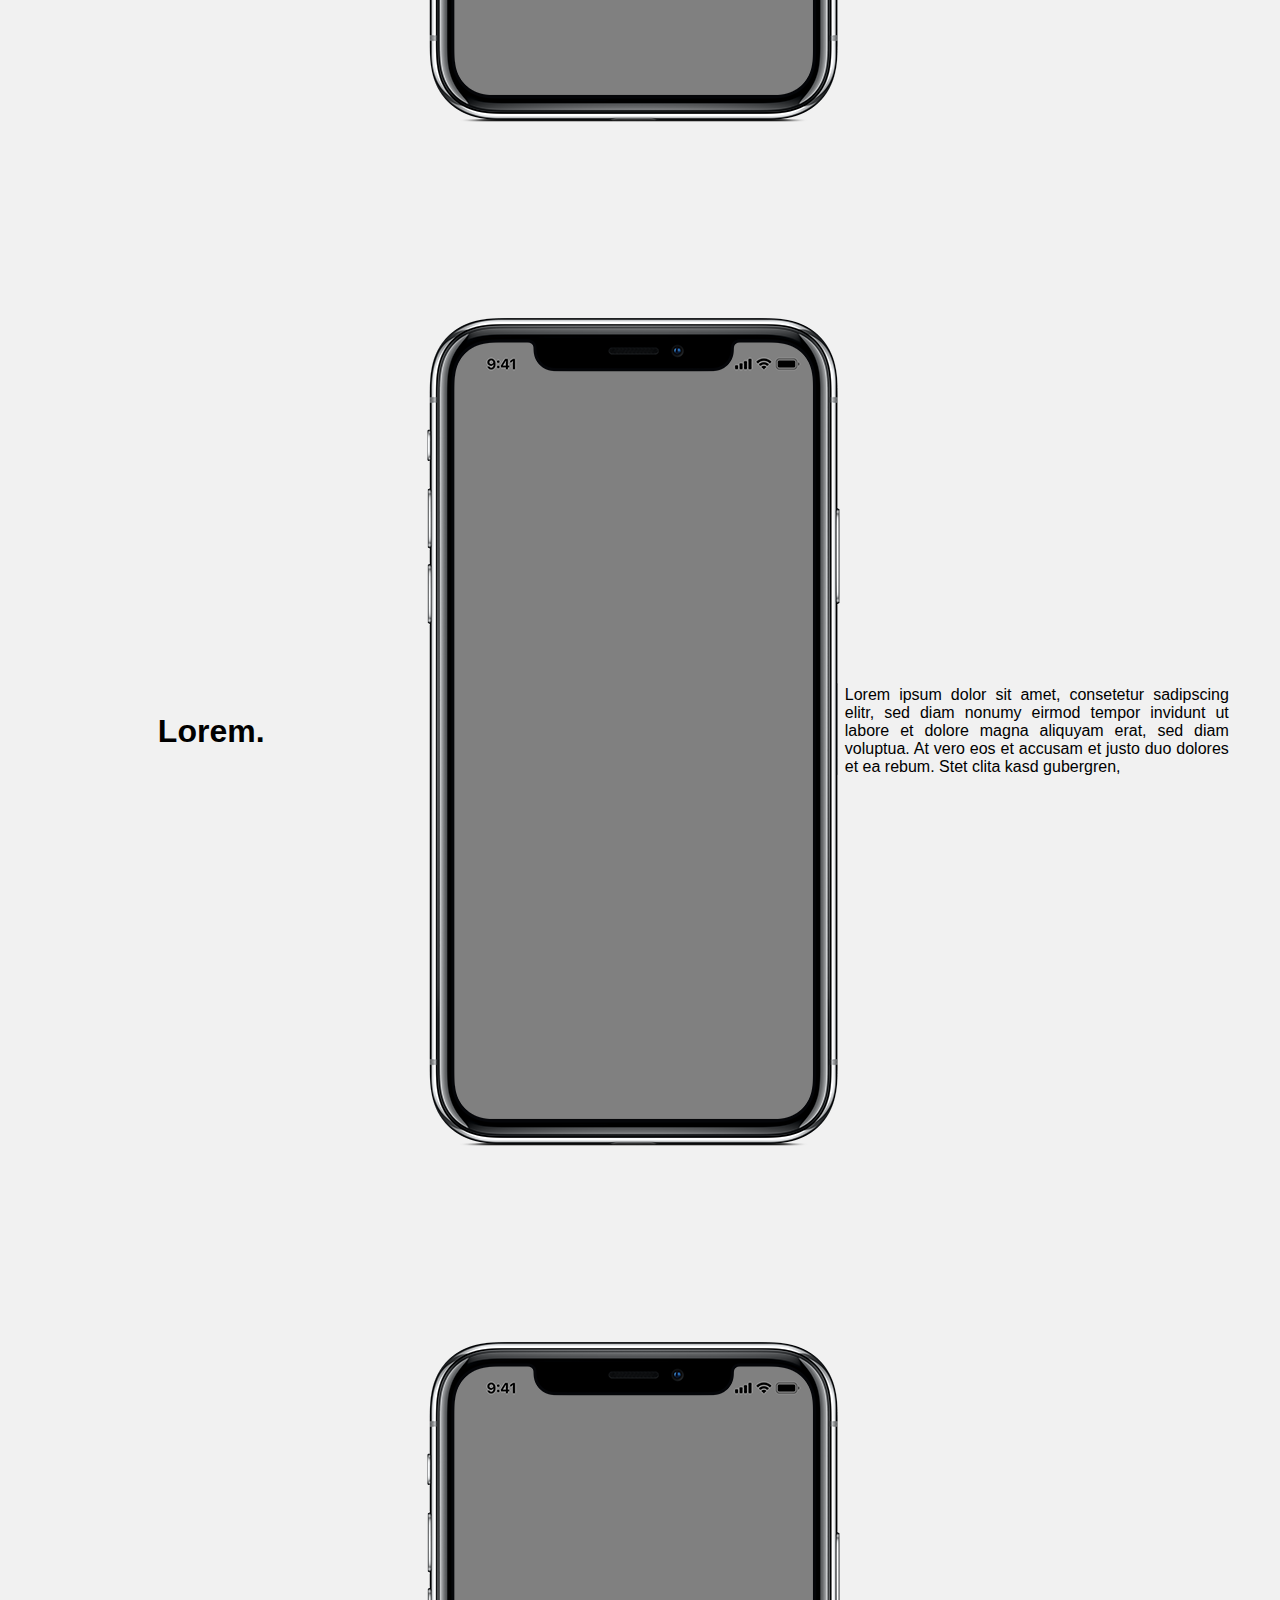
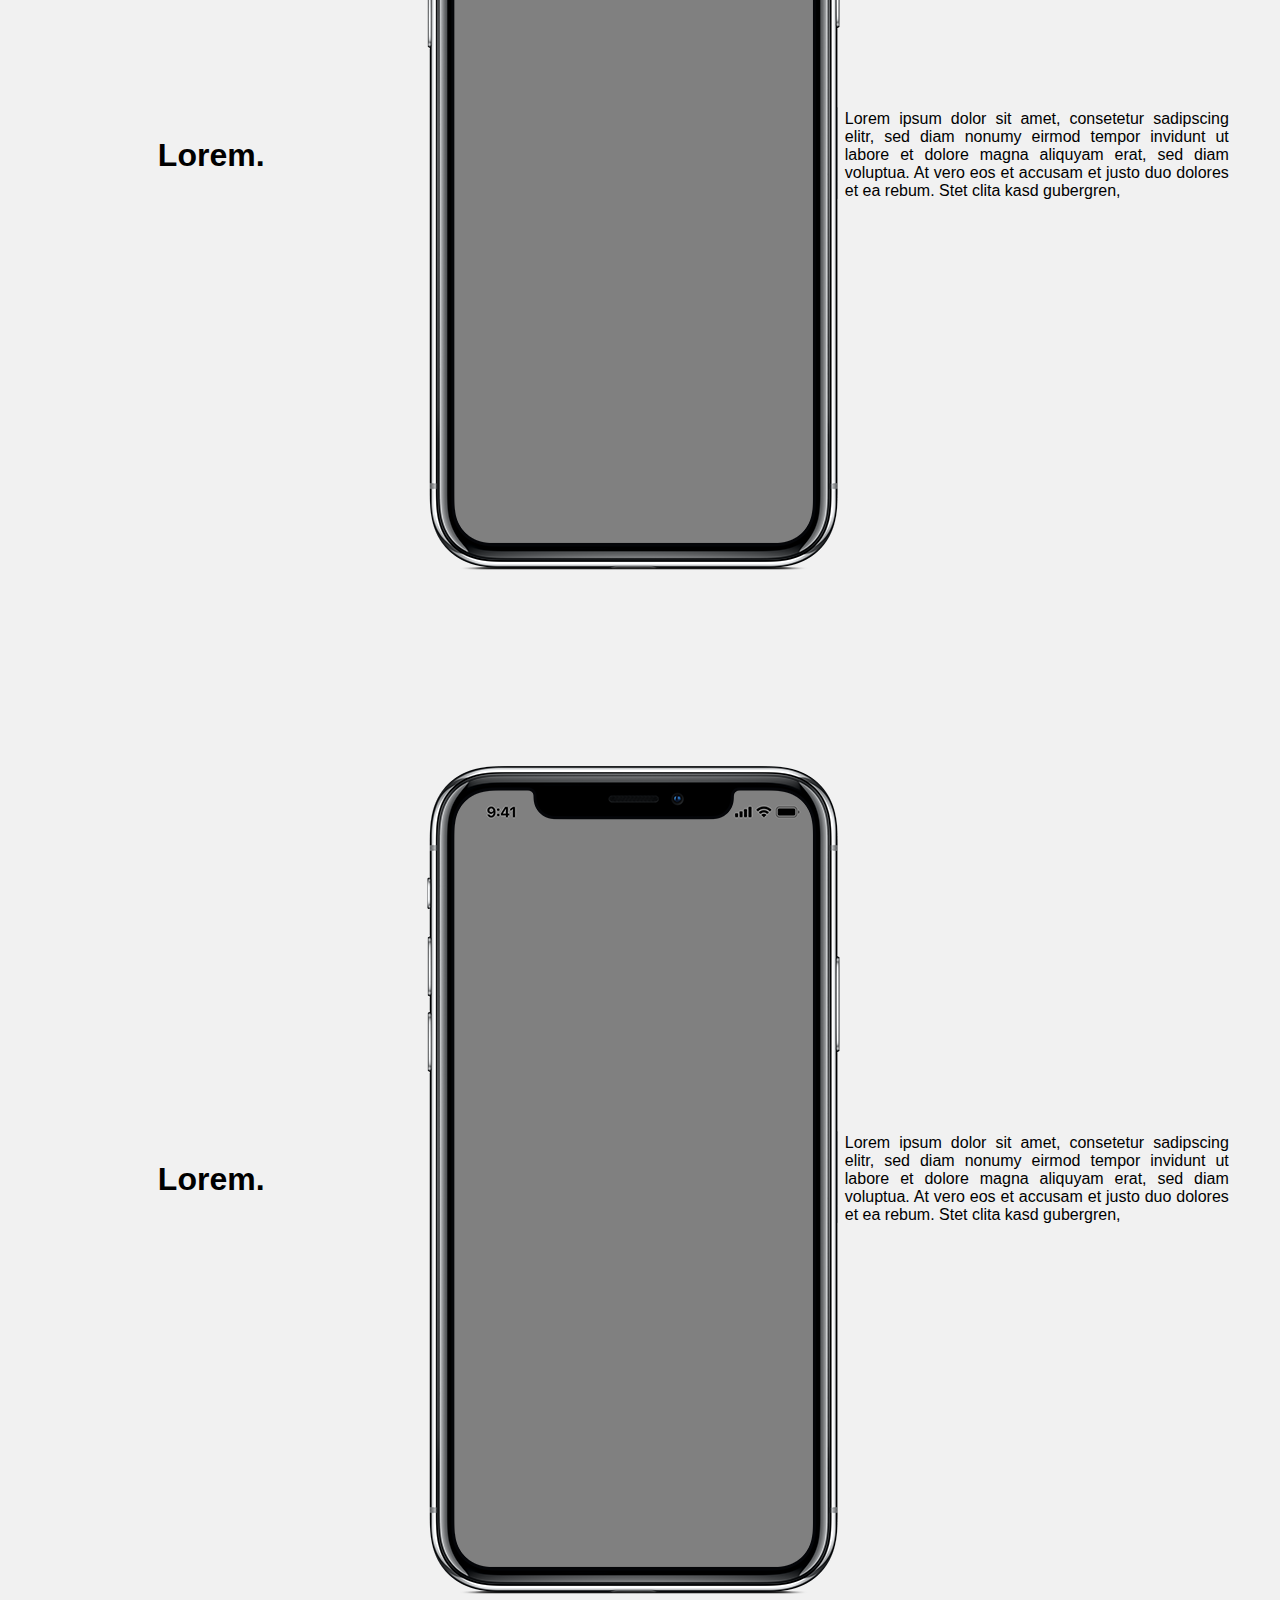
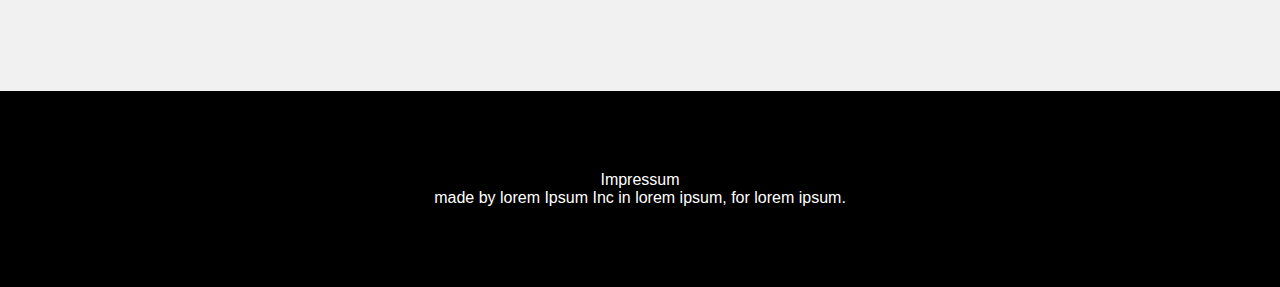
==== commit 3c02f659: "Merge remote-tracking branch 'origin/master'" ====
--- a/index.html
+++ b/index.html
@@ -13,15 +13,19 @@
 <body>
 
 
-    <nav class="main-menu">
-        <p class="titan">Projekt Titan.</p>
-        <a class="menu">Start</a>
-        <a href="sites/news.html" class="menu">News</a>
-        <a href="sites/support.html" class="menu">Support</a>
-        <a class="menu">Feedback</a>
-        <a class="menu">Über uns</a>
-
-    </nav>
+<nav class="main-navigation" id="navbar">
+    <ul class="menu">
+        <li><a href="#">Start</a></li>
+        <li><a href="sites/news.html">News</a></li>
+        <li class="menu-item-has-children"><a href="#">Support</a>
+            <ul class="sub-menu">
+                <li><a href="#">Q&A</a></li>
+            </ul>
+        </li>
+        <li><a href="sites/UeberUns.html">Über uns</a></li>
+        <li><a href="sites/feedback.html">Feedback</a></li>
+    </ul>
+</nav>
 
     <main>
         <div class="header">
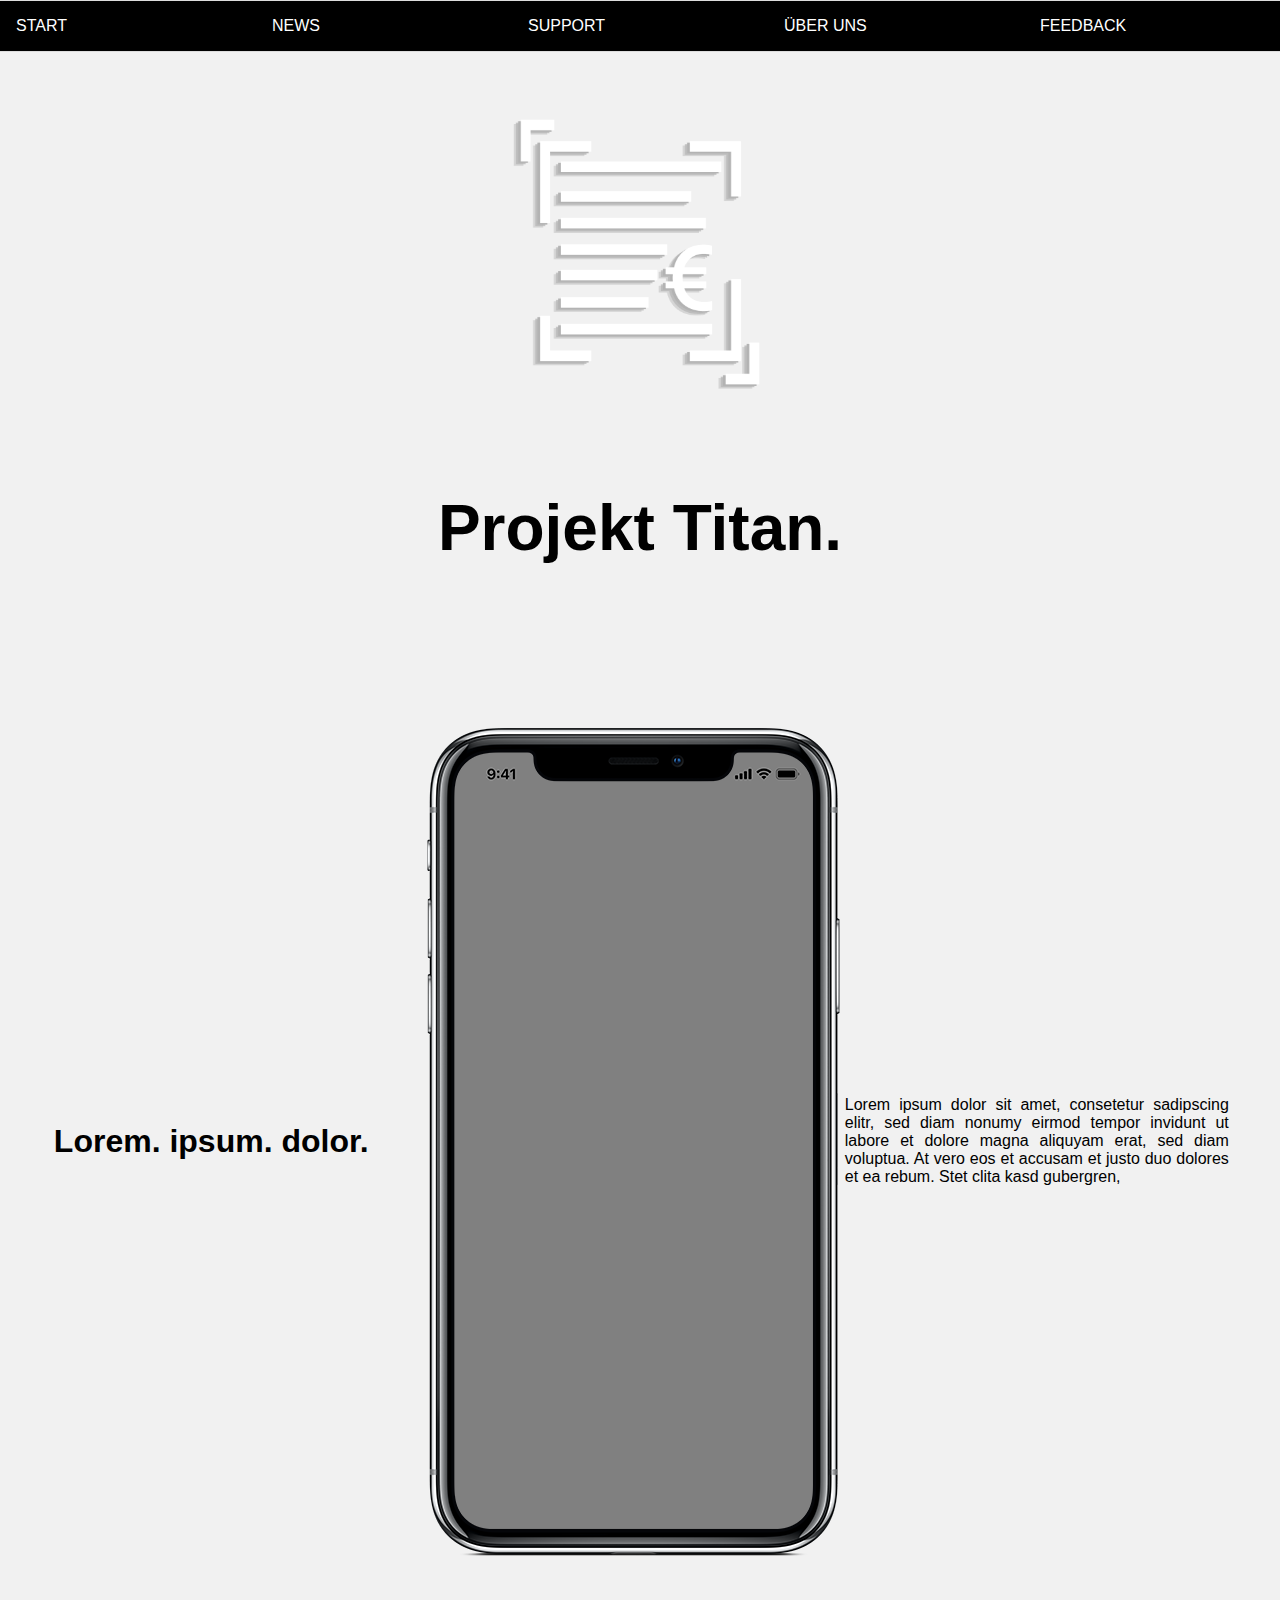
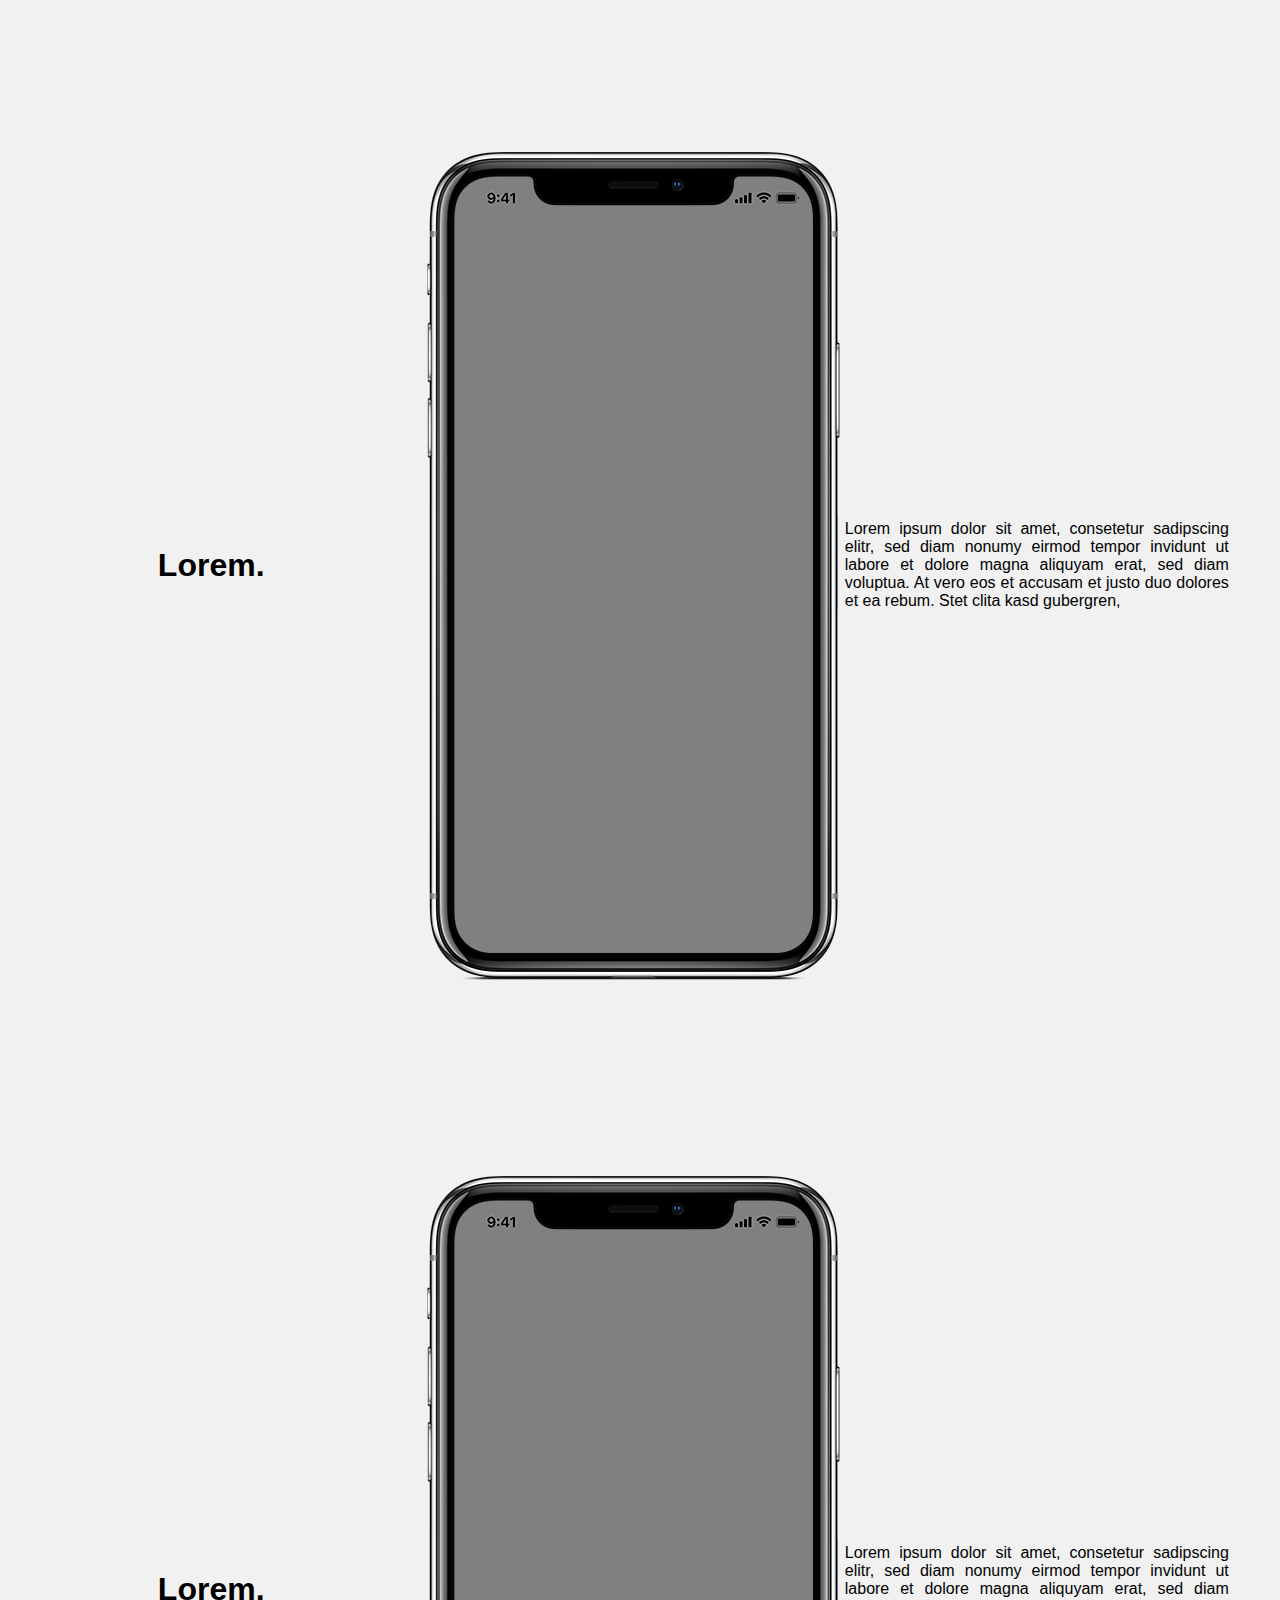
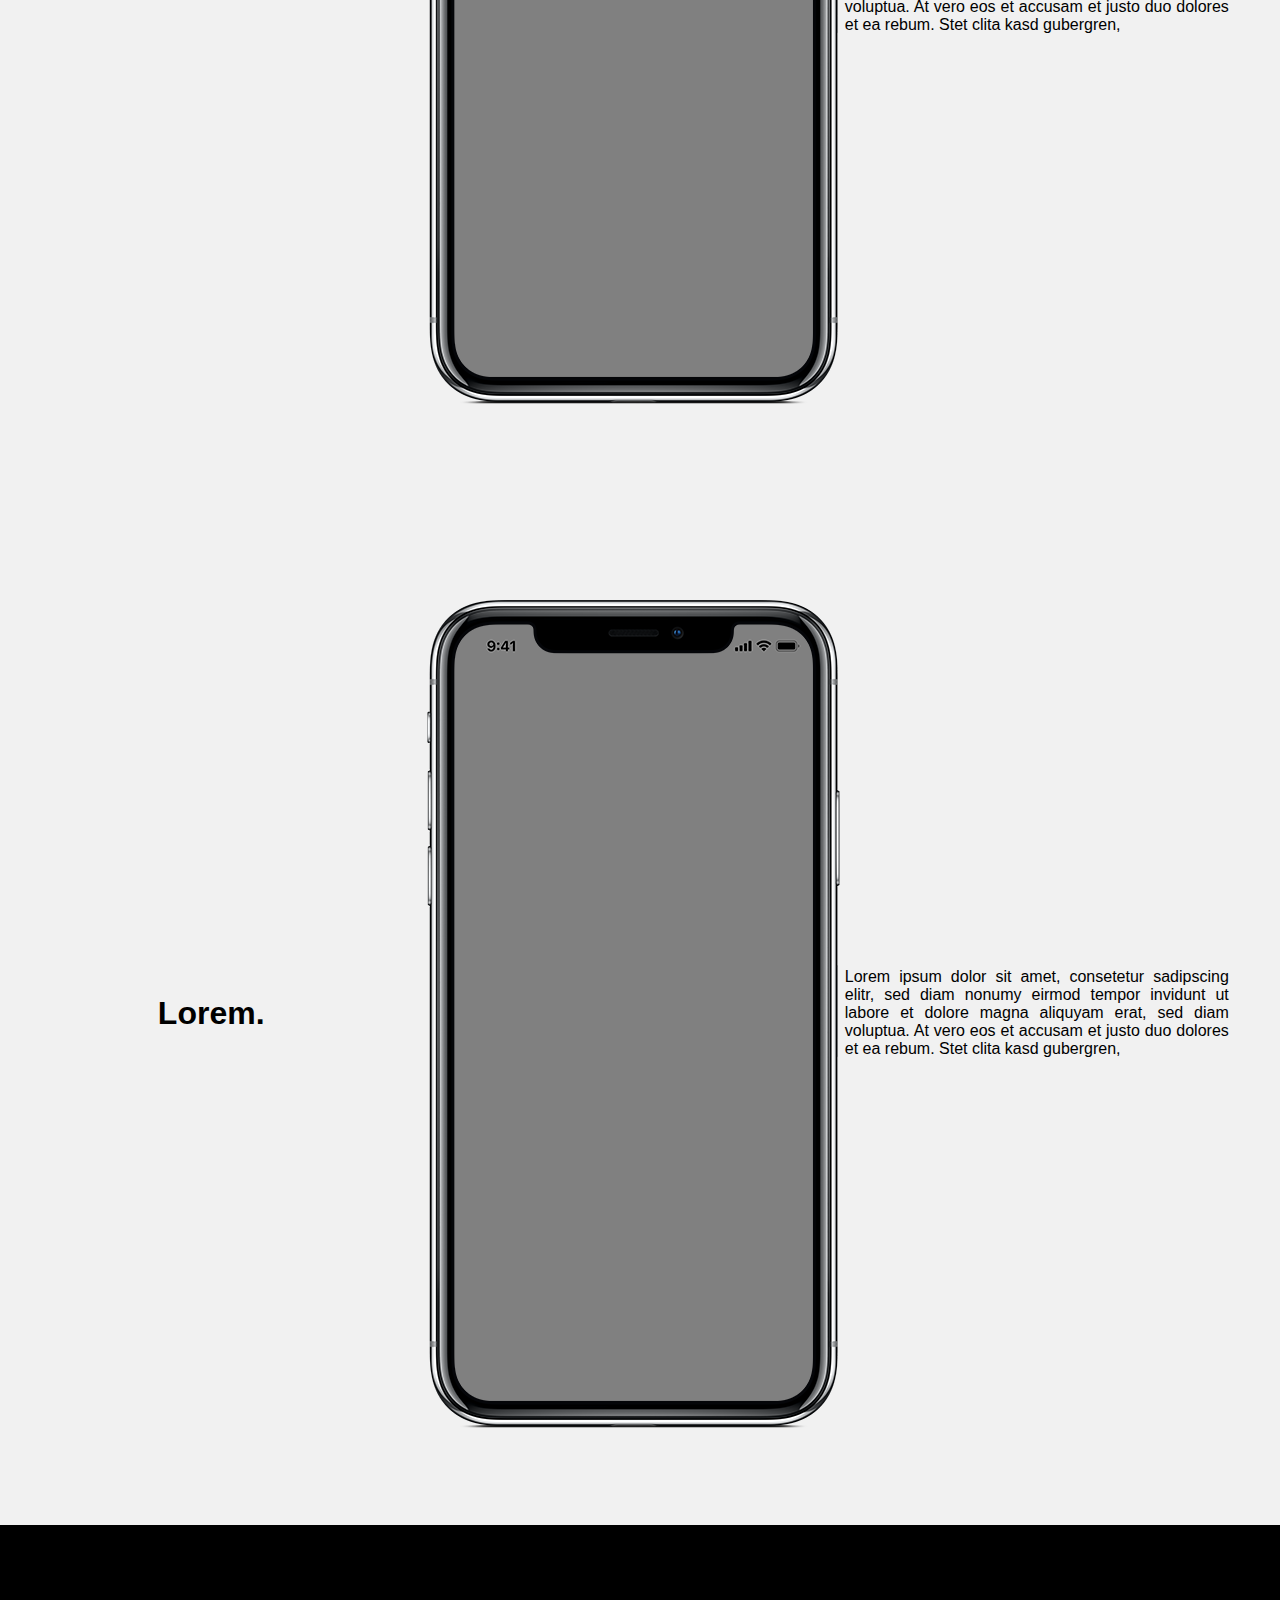
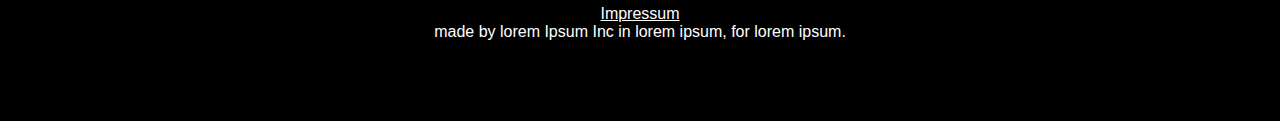
==== commit 2443d641: "updated impressum fixed max width of üuber uns and feedback." ====
--- a/index.html
+++ b/index.html
@@ -6,9 +6,7 @@
     <link rel="stylesheet" href="style/basic.css">
     <link rel="stylesheet" href="fonts/css/font-awesome.css">
     <link rel="stylesheet" href="style/home.css">
-    <link rel="stylesheet" href="style/nav.css">
-
-
+    <link rel="stylesheet" href="style/newNav.css">
 </head>
 <body>
 
@@ -22,11 +20,11 @@
                 <li><a href="#">Q&A</a></li>
             </ul>
         </li>
-        <li><a href="sites/UeberUns.html">Über uns</a></li>
+        <li><a href="sites/ueberUns.html">Über uns</a></li>
         <li><a href="sites/feedback.html">Feedback</a></li>
     </ul>
 </nav>
-
+    <div class="pageContentWrapper">
     <main>
         <div class="header">
             <img src="img/Phobit_Logo.png">
@@ -88,9 +86,9 @@
 
 
     </main>
-
+    </div>
     <footer>
-        <p>Impressum</p>
+        <p><a href="sites/impressum.html">Impressum</a></p>
         <p>made by lorem Ipsum Inc in lorem ipsum, for lorem ipsum.</p>
     </footer>
 
--- a/style/basic.css
+++ b/style/basic.css
@@ -28,9 +28,14 @@
 
 }
 
+
+
 footer{
     padding: 5rem 0rem;
     background-color: black;
+
+
+
 }
 footer p{
     background-color: black;
@@ -42,6 +47,10 @@
 
     text-align: center;
 
+}
+
+footer a {
+    color: white;
 }
 
 
--- a/style/newNav.css
+++ b/style/newNav.css
@@ -0,0 +1,125 @@
+html{
+    margin: 0;
+    padding: 0;
+}
+
+
+
+*{
+    box-sizing:border-box;
+    font-family:"SF Pro Display", sans-serif;
+}
+
+.main-navigation{
+    border-top:1px solid #ddd;
+    border-bottom:1px solid #ddd;
+    background: black;
+    margin: 0;
+}
+.sticky {
+    position: fixed;
+    top: 0;
+    width: 100%
+}
+.sticky + .content {
+    padding-top: 60px;
+}
+
+ul{
+    margin:0;
+    padding:0;
+}
+
+.menu {
+    display: flex;
+    flex-direction: column;
+}
+
+li{
+    display:block;
+    list-style-type:none;
+    text-transform: uppercase;
+    width: 20%;
+}
+
+li a{
+    display:flex;
+    text-align:center;
+    text-decoration:none;
+    color: white;
+    padding:1rem;
+}
+
+li a:hover{
+    background:#777;
+    color:#fff;
+    transition: 0.5s ease;
+}
+
+
+@media (min-width: 800px) {
+    .menu{
+        flex-direction:row;
+        justify-content:space-between;
+    }
+}
+
+.menu-item-has-children > a:after{
+    font-family:'SF Pro Display';
+    padding:1px;
+    width: 100%;
+}
+
+nav ul ul {
+    display: none;
+}
+
+@media (min-width: 800px) {
+    nav ul ul {
+        display: none;
+        position:absolute;
+    }
+}
+
+nav ul li:hover > ul {
+    display:block;
+    color:#fff;
+    padding-left:2rem;
+}
+
+@media (min-width: 800px) {
+    nav ul li:hover > ul {
+        padding-left:0;
+        background:#777;
+    }
+
+    nav ul li:hover > ul a{
+        color:#fff;
+    }
+
+    .sub-menu li{
+        display:flex;
+        padding-right:2em;
+    }
+
+    .sub-menu li:hover, li a:hover{
+        background:#ddd;
+        color:#777;
+    }
+
+
+nav ul ul ul{
+    margin:0 0 0 100%;
+    box-shadow: 0 0 2px rgba(0, 0, 0, 0.6);
+}
+
+.menu-item-has-children .menu-item-has-children > a:after{
+    font-family:'SF Pro Display';
+    padding:1px;
+    transform: rotate(-90deg);
+}
+
+}
+
+
+
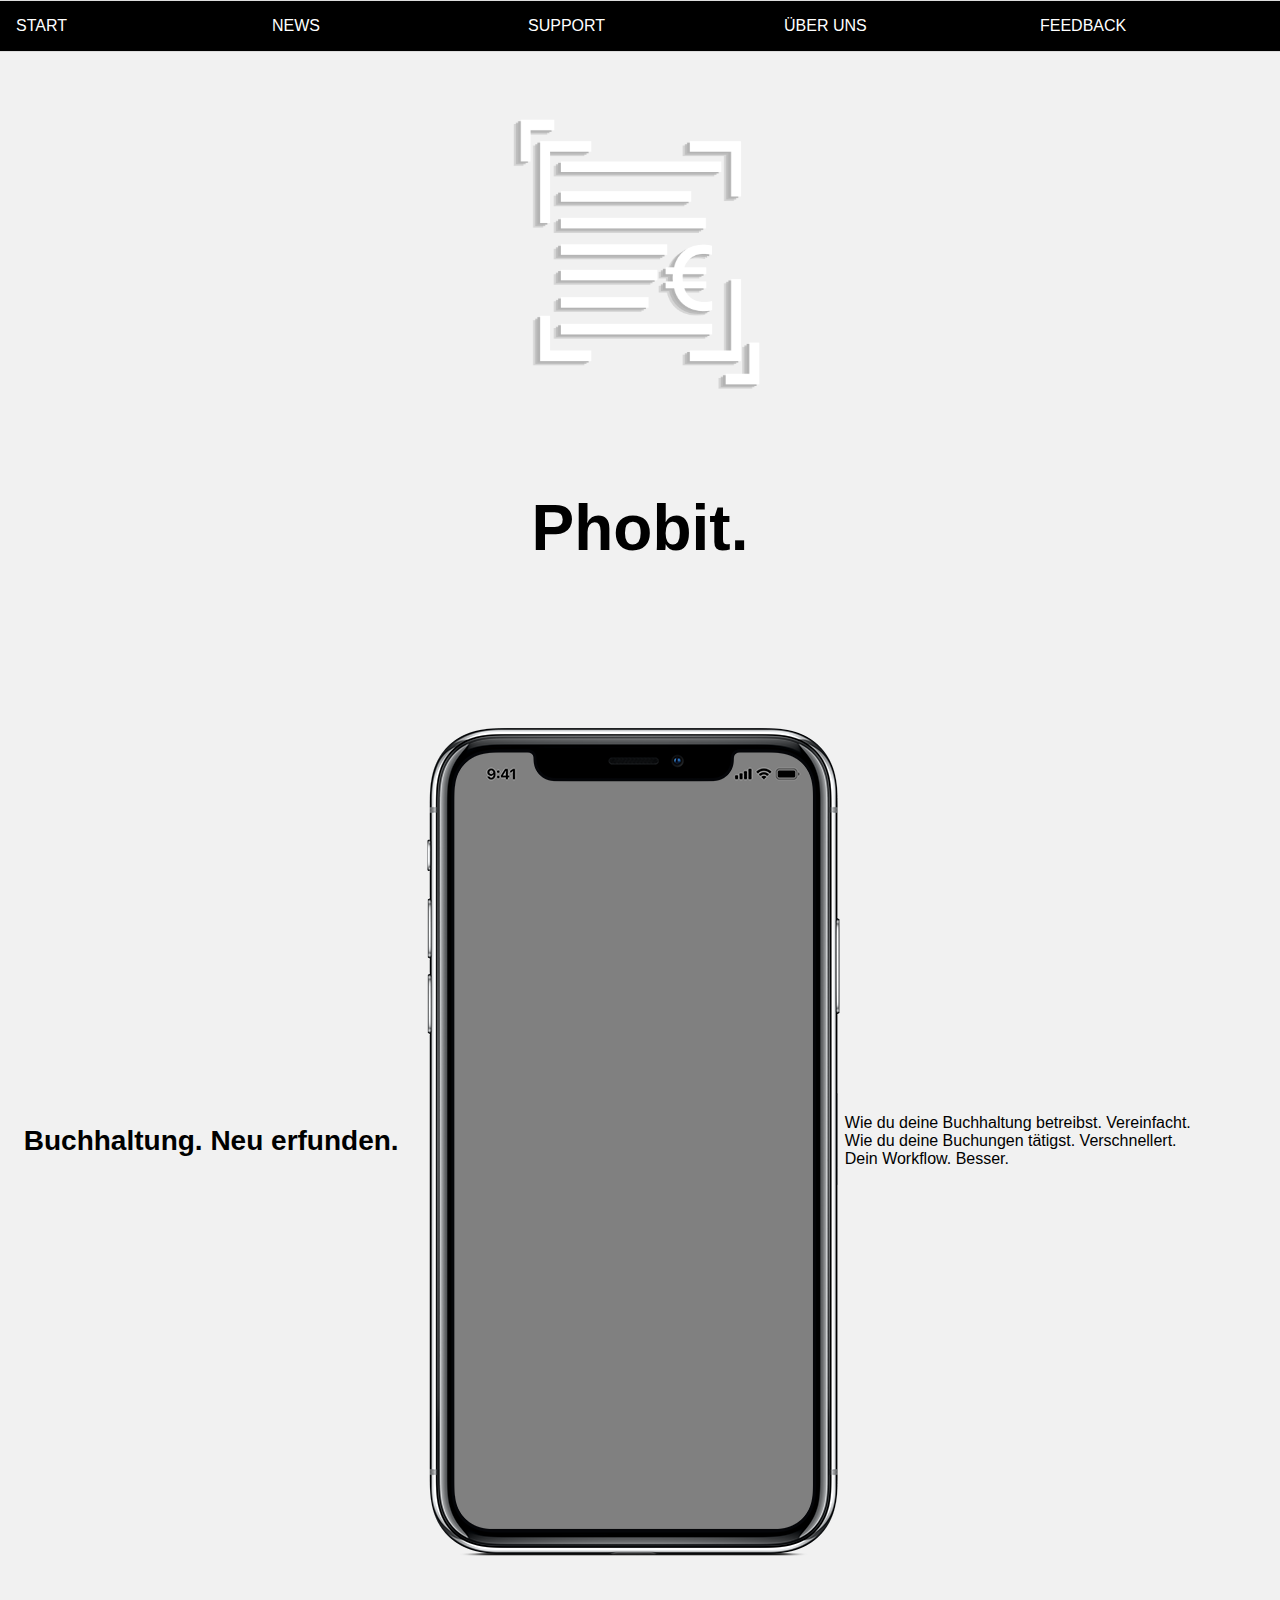
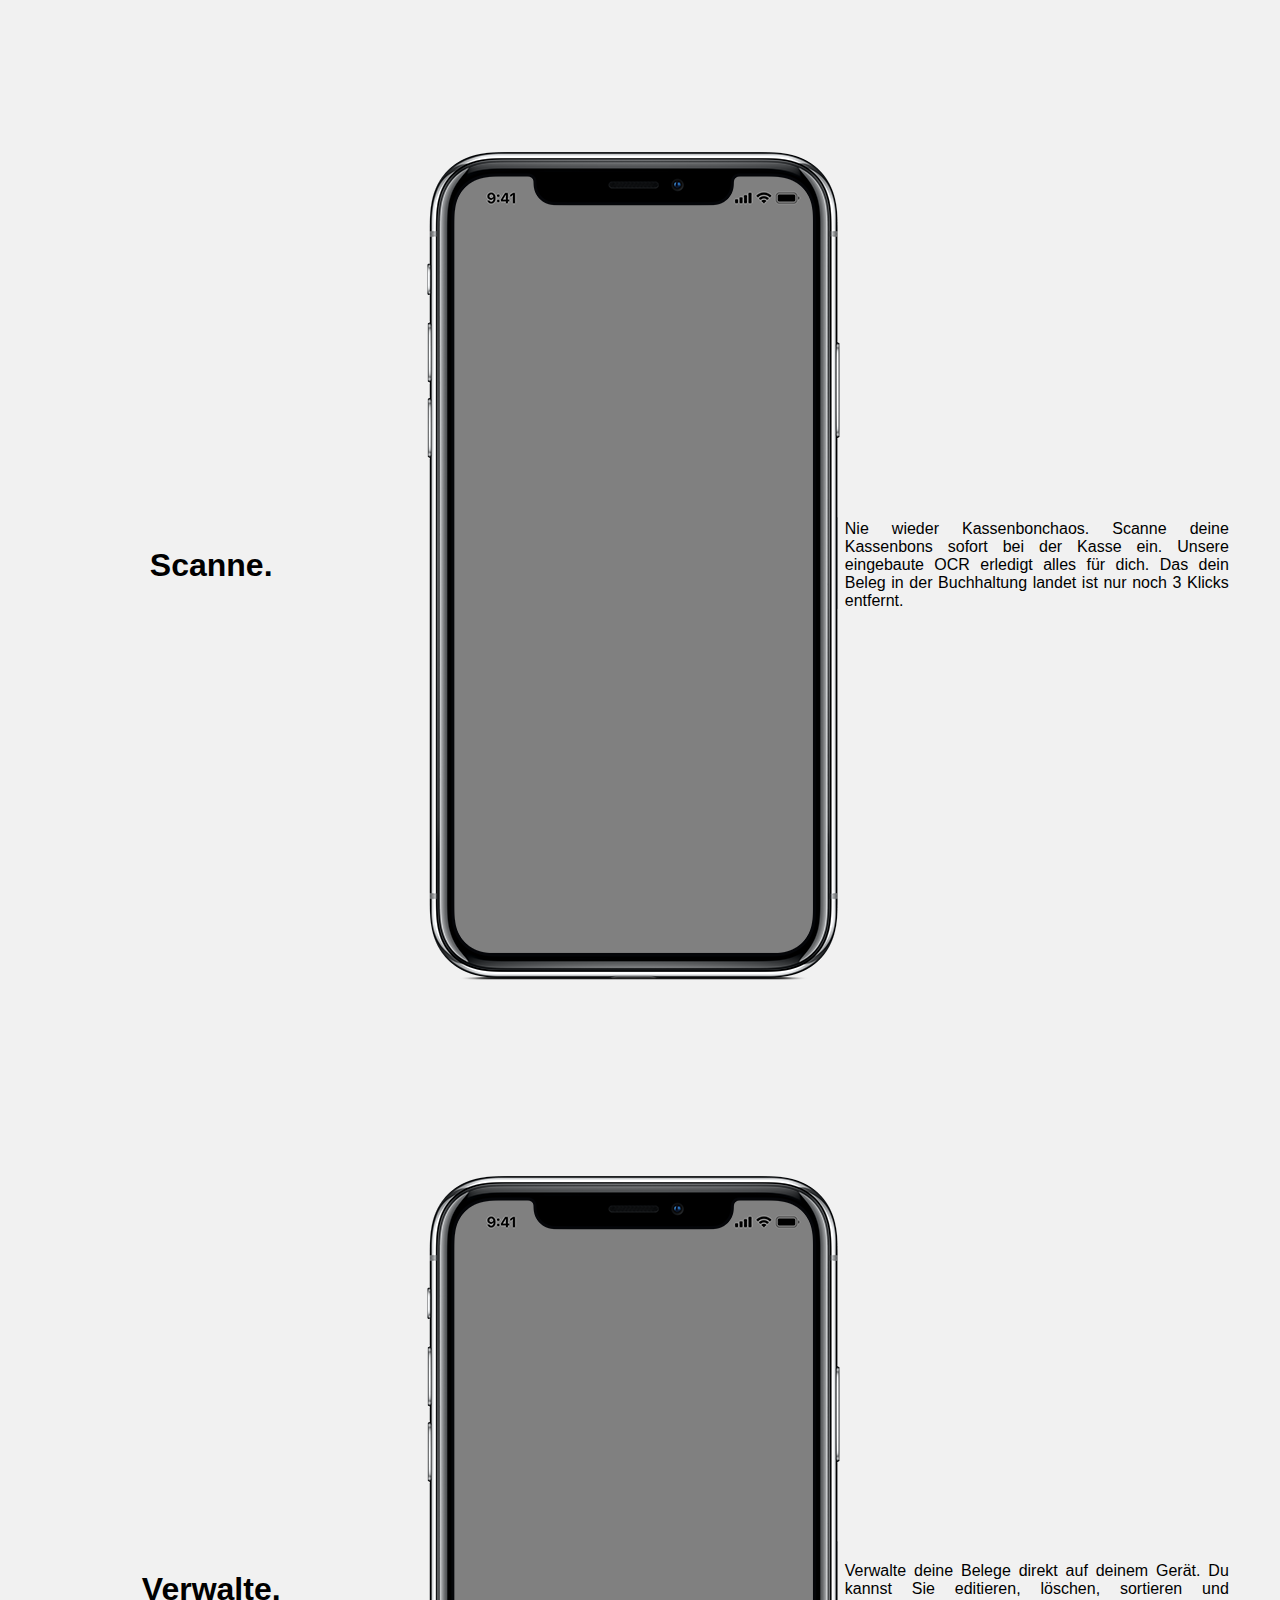
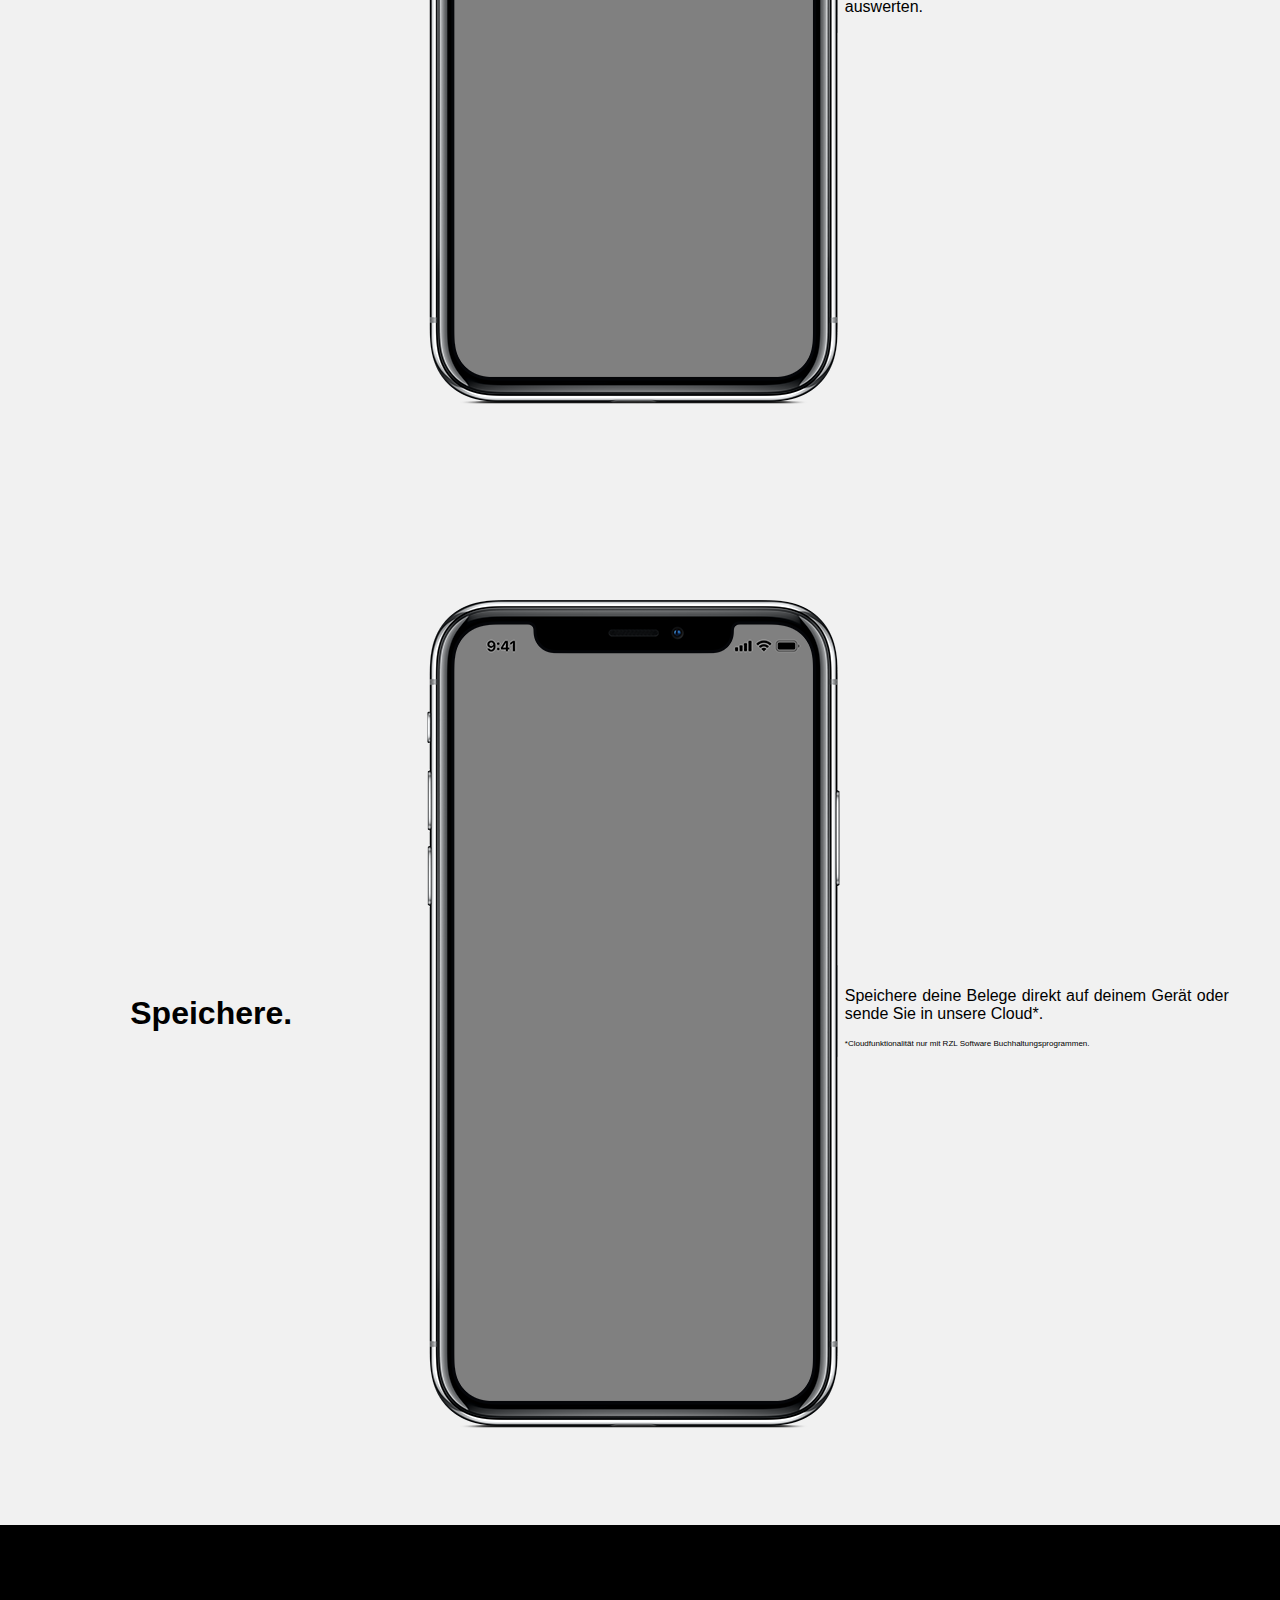
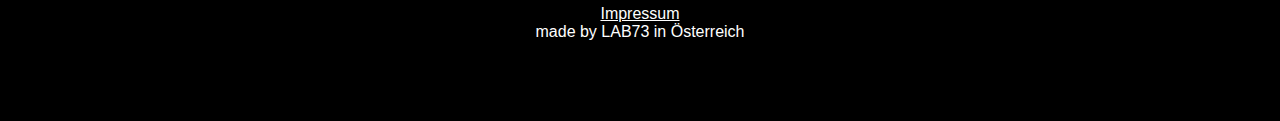
==== commit f656c30d: "Added Text Improved other stuff" ====
--- a/index.html
+++ b/index.html
@@ -15,9 +15,12 @@
     <ul class="menu">
         <li><a href="#">Start</a></li>
         <li><a href="sites/news.html">News</a></li>
-        <li class="menu-item-has-children"><a href="#">Support</a>
+        <li class="menu-item-has-children"><a href="sites/support.html">Support</a>
             <ul class="sub-menu">
-                <li><a href="#">Q&A</a></li>
+                <li><a href="sites/support.html#Navigation">Themen</a></li>
+                <li><a href="sites/support.html#Q&A">Q&A</a></li>
+                <li><a href="sites/support.html#Hotline">Hotline</a></li>
+
             </ul>
         </li>
         <li><a href="sites/ueberUns.html">Über uns</a></li>
@@ -28,55 +31,59 @@
     <main>
         <div class="header">
             <img src="img/Phobit_Logo.png">
-            <p>Projekt Titan.</p>
+            <p>Phobit.</p>
 
         </div>
 
 
         <div class="func1">
             <div class="func">
-                <p>Lorem. ipsum. dolor. </p>
+                <p style="font-size: 1.75rem;">Buchhaltung. Neu erfunden.</p>
             </div>
             <div class="iPhone-img">
                 <img src="img/iPhone-X-Silver.png">
             </div>
             <div class="description">
-                <p>Lorem ipsum dolor sit amet, consetetur sadipscing elitr, sed diam nonumy eirmod tempor invidunt ut labore et dolore magna aliquyam erat, sed diam voluptua. At vero eos et accusam et justo duo dolores et ea rebum. Stet clita kasd gubergren,</p>
+                <p >Wie du deine Buchhaltung betreibst. Vereinfacht.</p>
+                <p style="margin-top: -1rem; padding-top: 0"> Wie du deine Buchungen tätigst. Verschnellert.</p>
+                <p style="margin-top: -1rem; padding-top: 0"> Dein Workflow. Besser.</p>
+
             </div>
         </div>
 
         <div class="func1">
             <div class="func">
-                <p>Lorem.</p>
+                <p>Scanne.</p>
             </div>
             <div class="iPhone-img">
                 <img src="img/iPhone-X-Silver.png">
             </div>
             <div class="description">
-                <p>Lorem ipsum dolor sit amet, consetetur sadipscing elitr, sed diam nonumy eirmod tempor invidunt ut labore et dolore magna aliquyam erat, sed diam voluptua. At vero eos et accusam et justo duo dolores et ea rebum. Stet clita kasd gubergren,</p>
+                <p>Nie wieder Kassenbonchaos. Scanne deine Kassenbons sofort bei der Kasse ein. Unsere eingebaute OCR erledigt alles für dich. Das dein Beleg in der Buchhaltung landet ist nur noch 3 Klicks entfernt.</p>
             </div>
         </div>
     <div class="func1">
         <div class="func">
-            <p>Lorem.</p>
+            <p>Verwalte.</p>
         </div>
         <div class="iPhone-img">
             <img src="img/iPhone-X-Silver.png">
         </div>
         <div class="description">
-            <p>Lorem ipsum dolor sit amet, consetetur sadipscing elitr, sed diam nonumy eirmod tempor invidunt ut labore et dolore magna aliquyam erat, sed diam voluptua. At vero eos et accusam et justo duo dolores et ea rebum. Stet clita kasd gubergren,</p>
+            <p>Verwalte deine Belege direkt auf deinem Gerät. Du kannst Sie editieren, löschen, sortieren und auswerten.</p>
         </div>
     </div>
 
     <div class="func1">
         <div class="func">
-            <p>Lorem.</p>
+            <p>Speichere.</p>
         </div>
         <div class="iPhone-img">
             <img src="img/iPhone-X-Silver.png">
         </div>
         <div class="description">
-            <p>Lorem ipsum dolor sit amet, consetetur sadipscing elitr, sed diam nonumy eirmod tempor invidunt ut labore et dolore magna aliquyam erat, sed diam voluptua. At vero eos et accusam et justo duo dolores et ea rebum. Stet clita kasd gubergren,</p>
+            <p>Speichere deine Belege direkt auf deinem Gerät oder sende Sie in unsere Cloud*.</p>
+            <p style="font-size: 0.5rem; font-weight: 200">*Cloudfunktionalität nur mit RZL Software Buchhaltungsprogrammen.</p>
         </div>
     </div>
 
@@ -89,7 +96,7 @@
     </div>
     <footer>
         <p><a href="sites/impressum.html">Impressum</a></p>
-        <p>made by lorem Ipsum Inc in lorem ipsum, for lorem ipsum.</p>
+        <p>made by LAB73 in Österreich</p>
     </footer>
 
 </body>
--- a/style/basic.css
+++ b/style/basic.css
@@ -38,7 +38,6 @@
 
 }
 footer p{
-    background-color: black;
     color: white;
     font-weight: 200;
 
--- a/style/newNav.css
+++ b/style/newNav.css
@@ -53,7 +53,7 @@
 li a:hover{
     background:#777;
     color:#fff;
-    transition: 0.5s ease;
+    transition: 0.3s ease;
 }
 
 
@@ -72,6 +72,17 @@
 
 nav ul ul {
     display: none;
+    width: auto;
+}
+
+nav ul ul li{
+    width: 100%;
+}
+
+nav ul ul li:hover{
+    color: dimgray;
+    background-color: whitesmoke;
+    transition: 0.5s ease;
 }
 
 @media (min-width: 800px) {
@@ -80,6 +91,7 @@
         position:absolute;
     }
 }
+
 
 nav ul li:hover > ul {
     display:block;
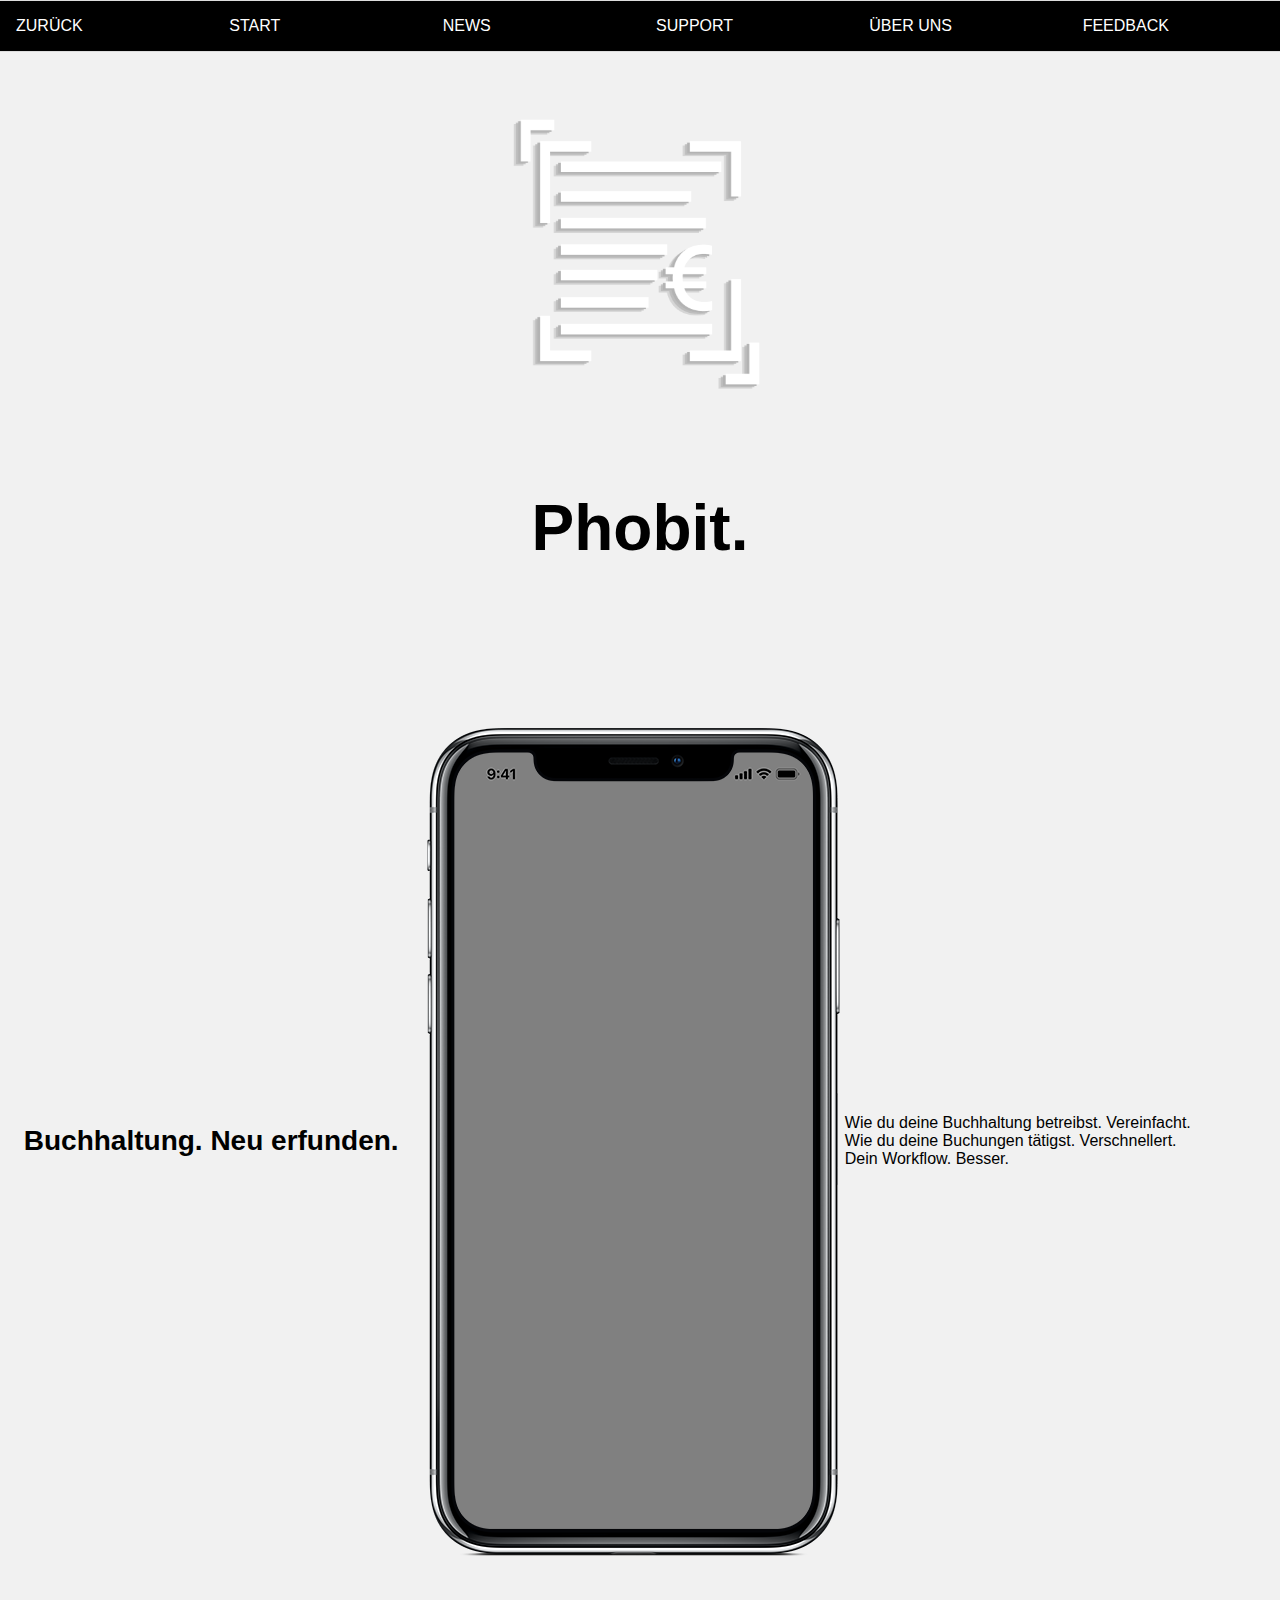
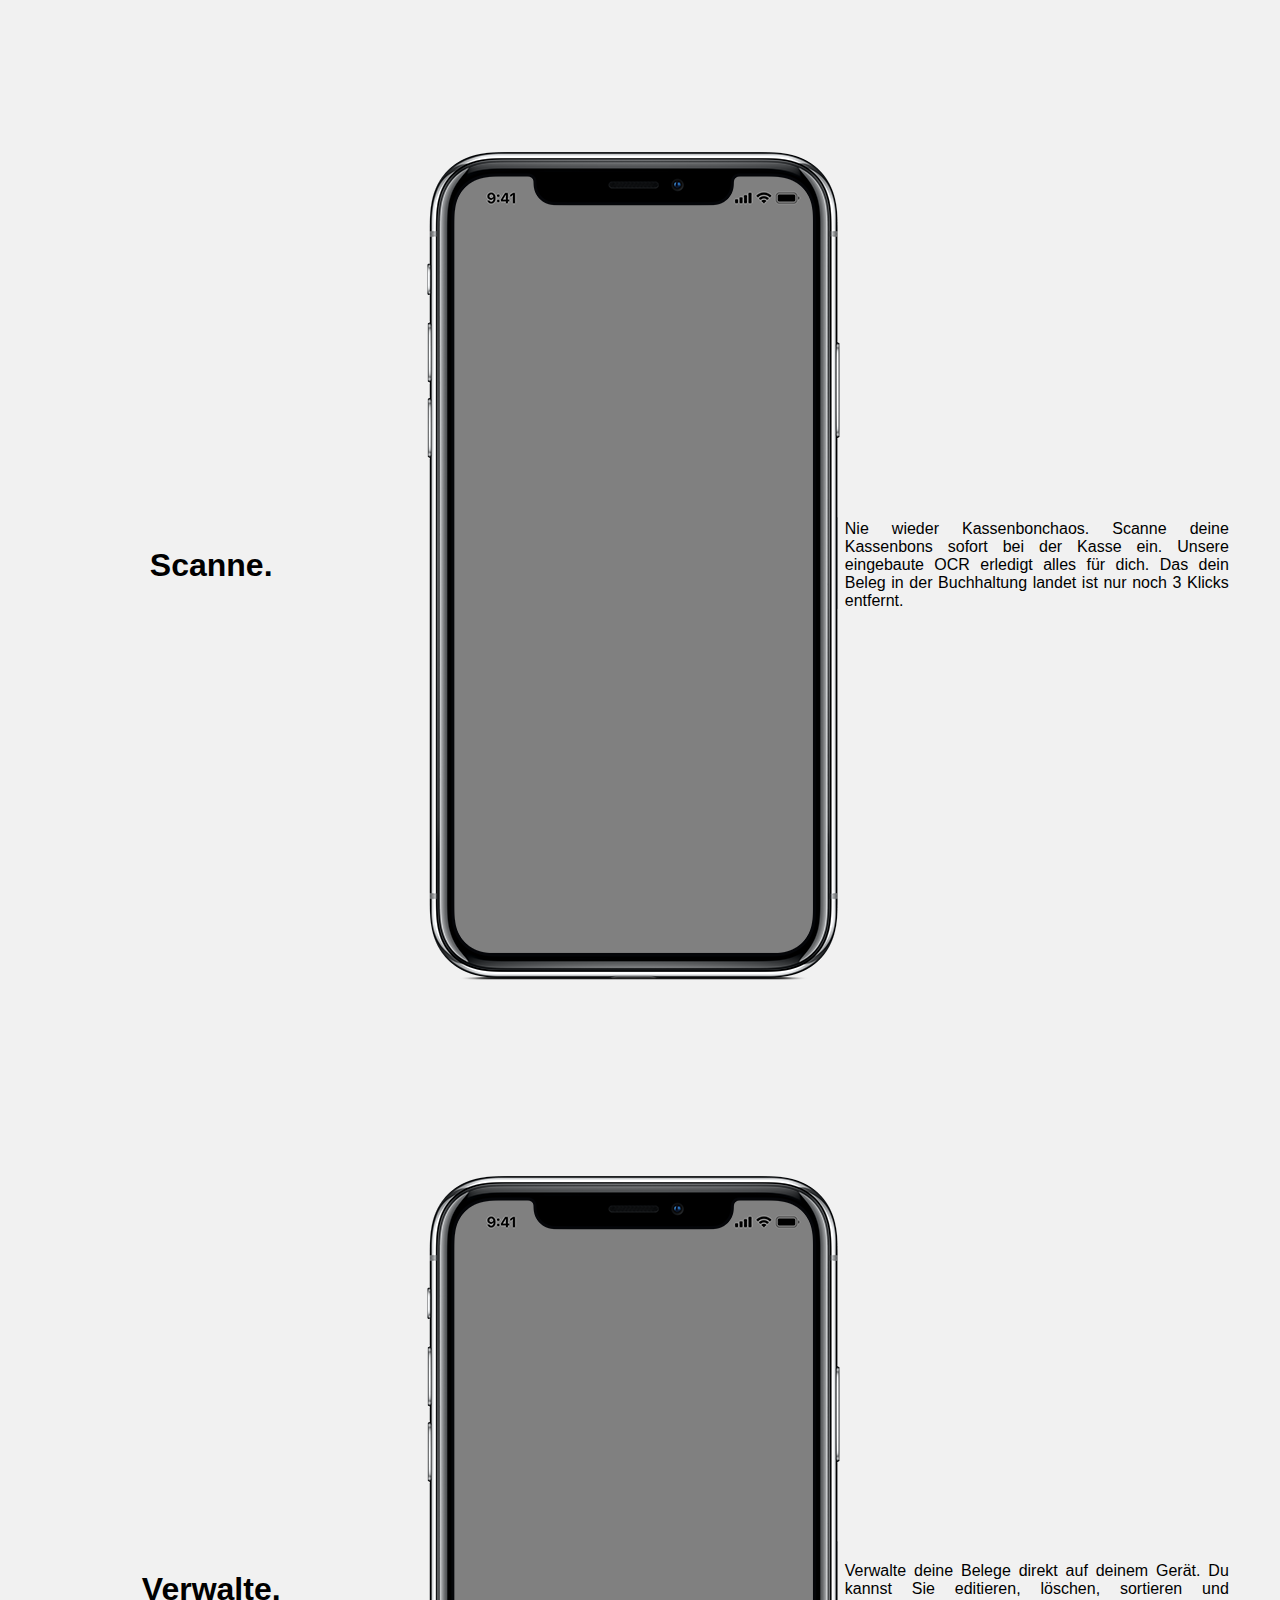
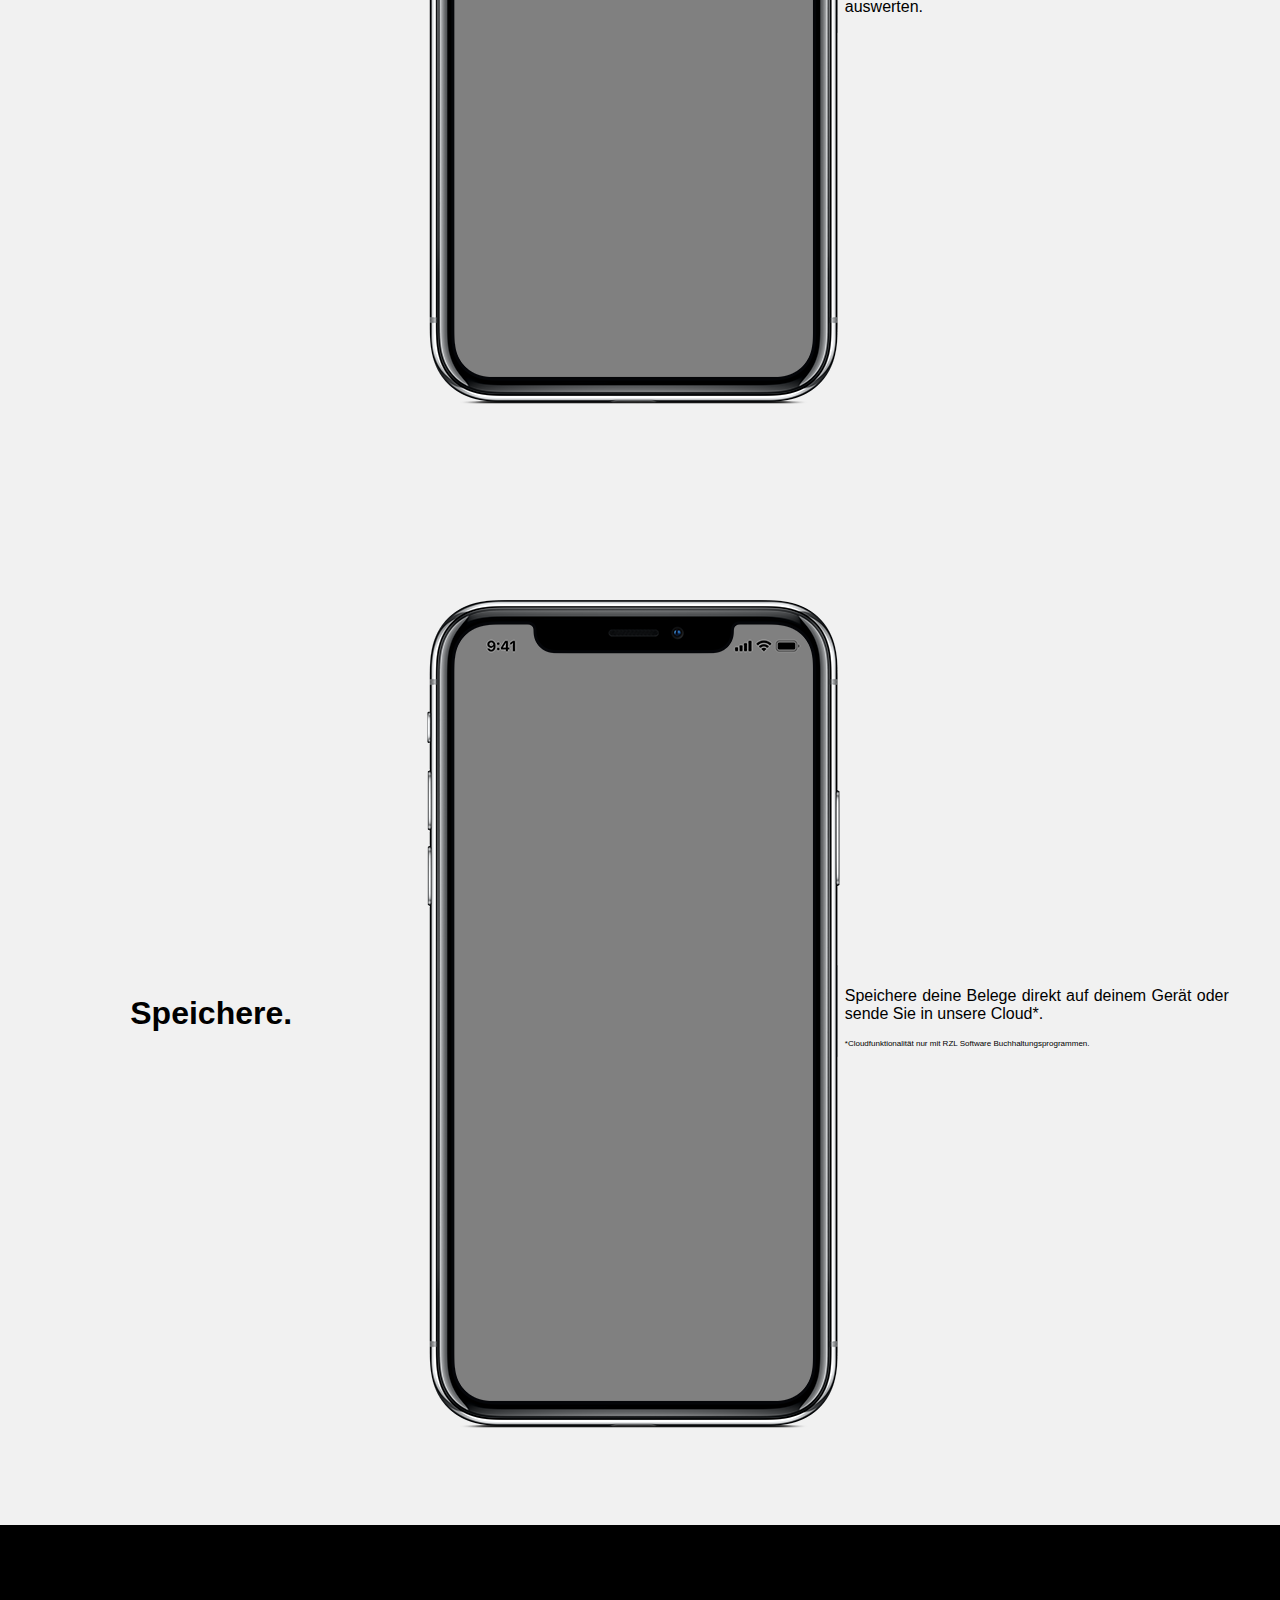
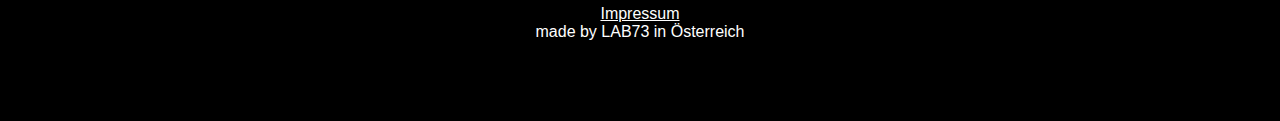
==== commit 875362c5: "fick di" ====
--- a/index.html
+++ b/index.html
@@ -13,8 +13,9 @@
 
 <nav class="main-navigation" id="navbar">
     <ul class="menu">
-        <li><a href="#">Start</a></li>
-        <li><a href="sites/news.html">News</a></li>
+        <li><a href="../../HTML_Files/projekte.html">Zurück</a></li>
+        <li><a href="">Start</a></li>
+        <li><a href="sites/news.php">News</a></li>
         <li class="menu-item-has-children"><a href="sites/support.html">Support</a>
             <ul class="sub-menu">
                 <li><a href="sites/support.html#Navigation">Themen</a></li>
--- a/style/basic.css
+++ b/style/basic.css
@@ -65,4 +65,4 @@
 
     font-family: SF_Pro_Thin;
     src: url(../fonts/font-awesome-4.7.0/SF_Pro_Thin.otf);
-}
+}